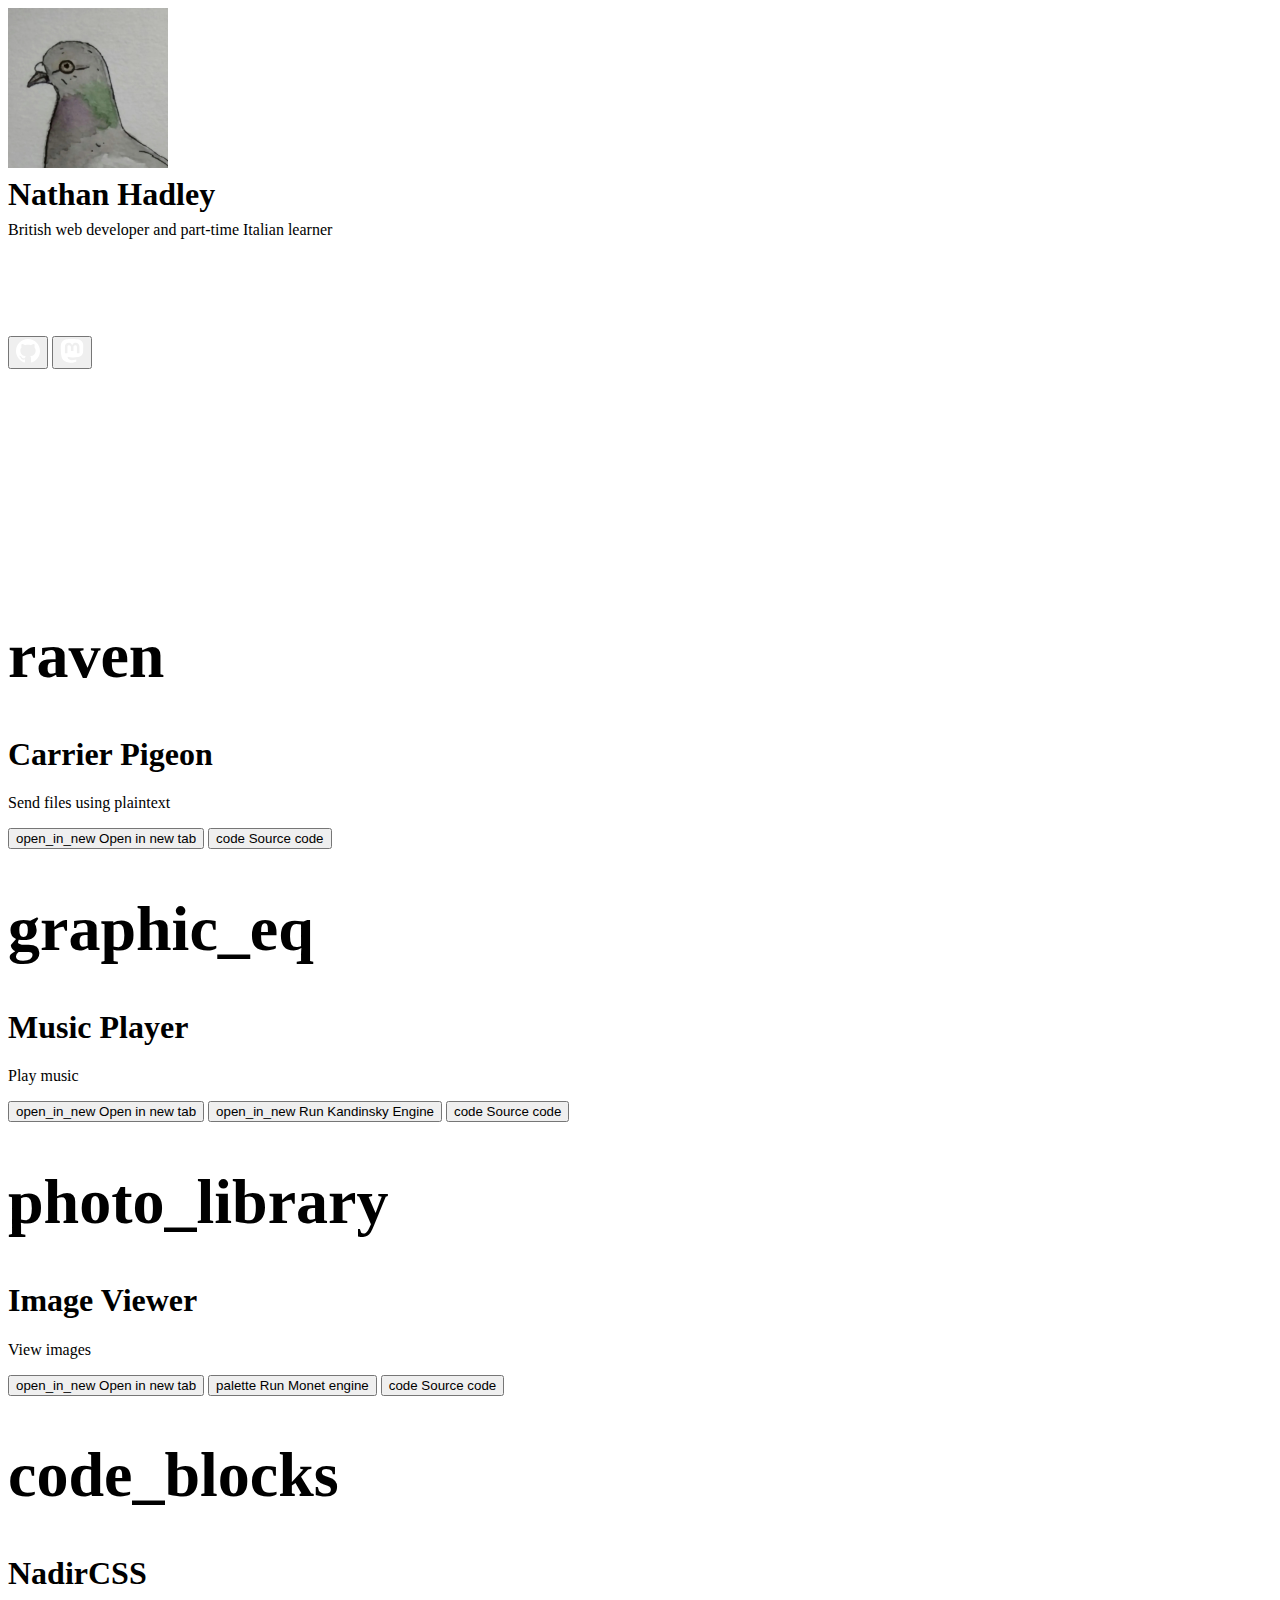
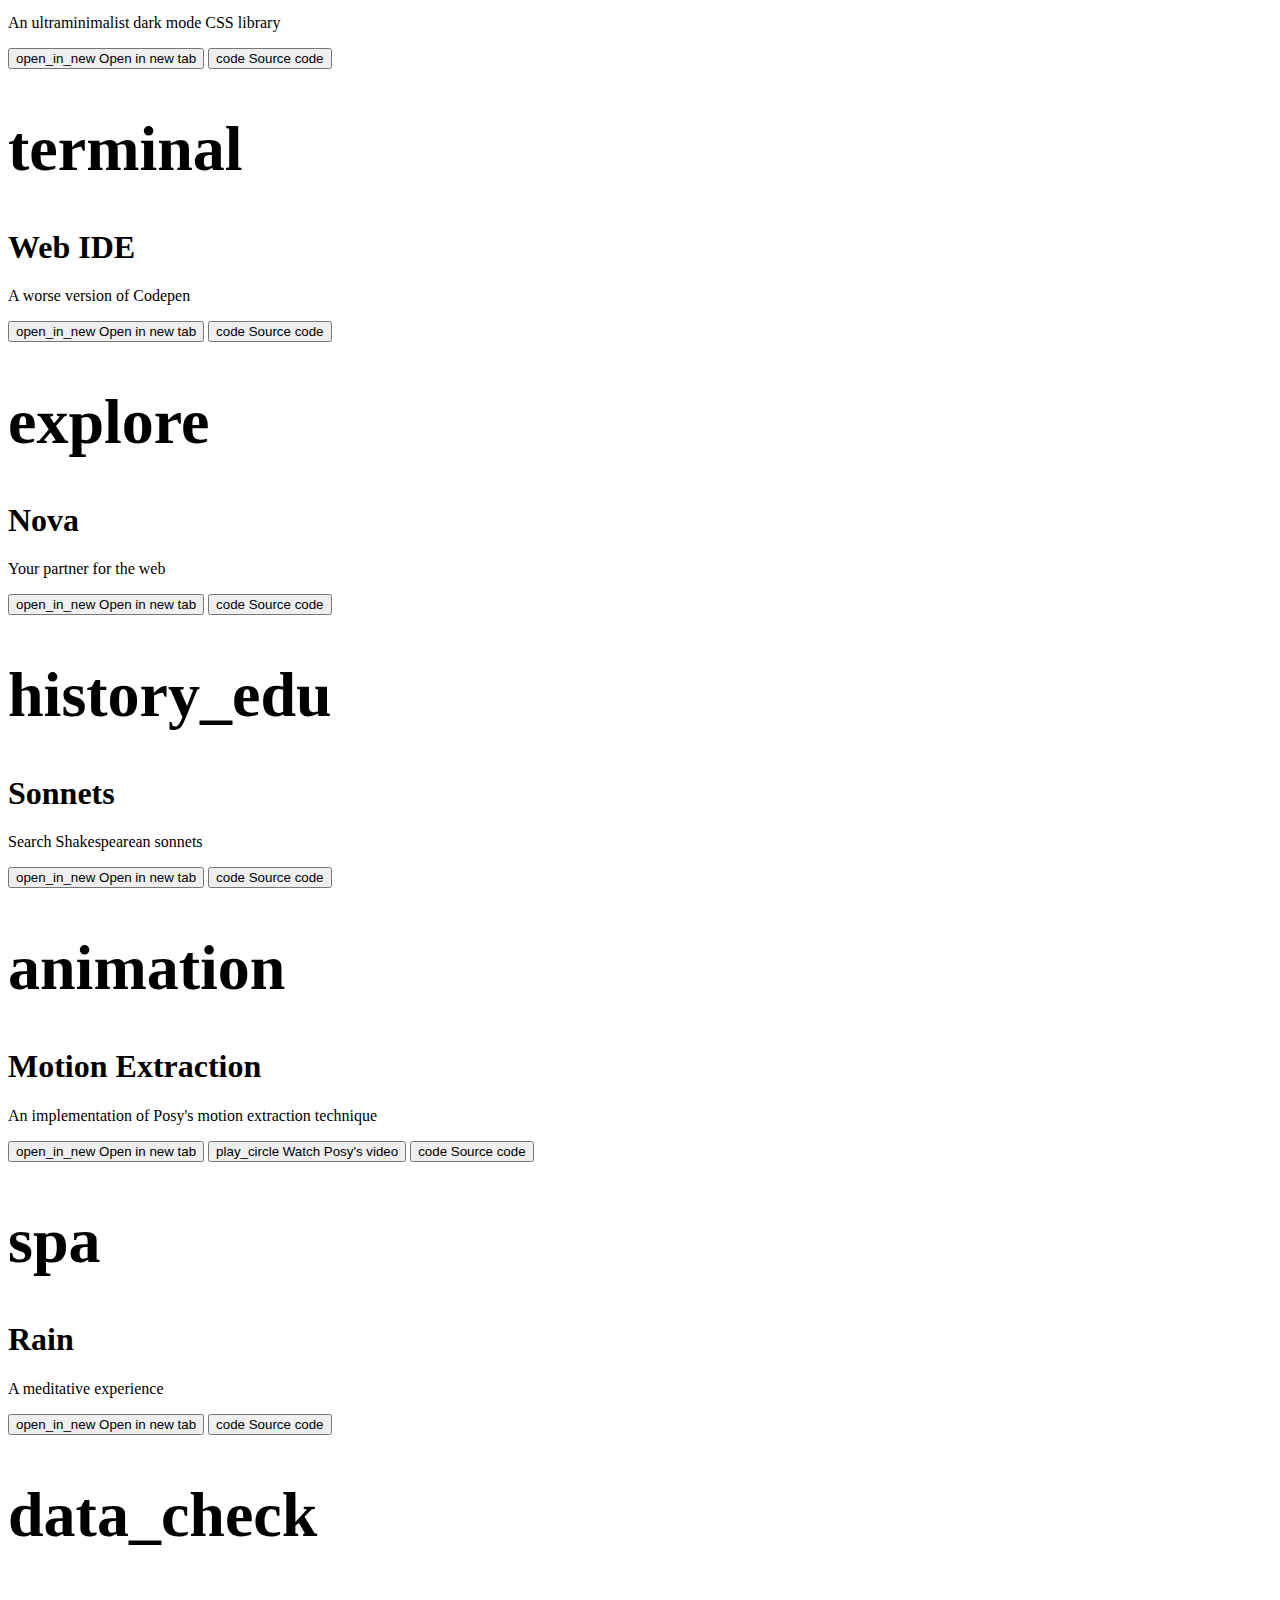
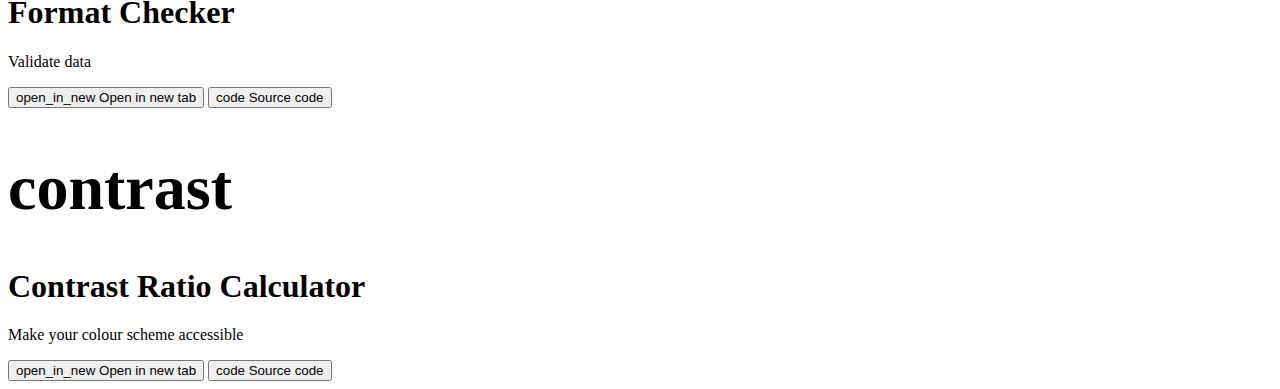
==== index.html @ 316dbf31 "Add Carrier Pigeon" ====
<!DOCTYPE html>
<html lang="en">
<head>
  <meta charset="UTF-8">
  <meta http-equiv="X-UA-Compatible" content="IE=edge">
  <meta name="viewport" content="width=device-width, initial-scale=1.0">
  <title>Nathan Hadley</title>

  <link rel="stylesheet" href="https://linfindel.github.io/nadircss/nadir.css">
</head>
<body class="text-center">
  <div id="about" class="row-flat">
    <div id="pfp" class="card-flat-right" style="background-image: url(pfp.jpg); background-size: cover; height: 10rem; width: 10rem;"></div>
    
    <div id="text" class="card-flat column" style="align-items: flex-start; gap: 0; height: 10rem;">
      <h1 style="margin-top: 0.5rem; margin-bottom: 0.5rem;">Nathan Hadley</h1>
      <p style="margin-top: 0.5rem; margin-bottom: 0.5rem;">British web developer and part-time Italian learner</p>
    </div>

    <div id="button-column" class="column-flat column" style="height: 240px;">
      <button id="gh-button" onclick="window.open('https://www.github.com/linfindel', '_blank')" class="card-flat-top-right-alt" style="flex: 1;">
        <svg fill="white" xmlns="http://www.w3.org/2000/svg" width="24" height="24" viewBox="0 0 24 24">
          <path d="M12 0c-6.626 0-12 5.373-12 12 0 5.302 3.438 9.8 8.207 11.387.599.111.793-.261.793-.577v-2.234c-3.338.726-4.033-1.416-4.033-1.416-.546-1.387-1.333-1.756-1.333-1.756-1.089-.745.083-.729.083-.729 1.205.084 1.839 1.237 1.839 1.237 1.07 1.834 2.807 1.304 3.492.997.107-.775.418-1.305.762-1.604-2.665-.305-5.467-1.334-5.467-5.931 0-1.311.469-2.381 1.236-3.221-.124-.303-.535-1.524.117-3.176 0 0 1.008-.322 3.301 1.23.957-.266 1.983-.399 3.003-.404 1.02.005 2.047.138 3.006.404 2.291-1.552 3.297-1.23 3.297-1.23.653 1.653.242 2.874.118 3.176.77.84 1.235 1.911 1.235 3.221 0 4.609-2.807 5.624-5.479 5.921.43.372.823 1.102.823 2.222v3.293c0 .319.192.694.801.576 4.765-1.589 8.199-6.086 8.199-11.386 0-6.627-5.373-12-12-12z"/>
        </svg>
      </button>

      <button onclick="window.open('https://mastodon.social/@nathanhadley', '_blank')" class="card-flat-bottom-right-alt" style="flex: 1;">
        <svg fill="white" xmlns="http://www.w3.org/2000/svg" width="24" height="24" viewBox="0 0 74 79">
          <path d="M73.7014 17.4323C72.5616 9.05152 65.1774 2.4469 56.424 1.1671C54.9472 0.950843 49.3518 0.163818 36.3901 0.163818H36.2933C23.3281 0.163818 20.5465 0.950843 19.0697 1.1671C10.56 2.41145 2.78877 8.34604 0.903306 16.826C-0.00357854 21.0022 -0.100361 25.6322 0.068112 29.8793C0.308275 35.9699 0.354874 42.0498 0.91406 48.1156C1.30064 52.1448 1.97502 56.1419 2.93215 60.0769C4.72441 67.3445 11.9795 73.3925 19.0876 75.86C26.6979 78.4332 34.8821 78.8603 42.724 77.0937C43.5866 76.8952 44.4398 76.6647 45.2833 76.4024C47.1867 75.8033 49.4199 75.1332 51.0616 73.9562C51.0841 73.9397 51.1026 73.9184 51.1156 73.8938C51.1286 73.8693 51.1359 73.8421 51.1368 73.8144V67.9366C51.1364 67.9107 51.1302 67.8852 51.1186 67.862C51.1069 67.8388 51.0902 67.8184 51.0695 67.8025C51.0489 67.7865 51.0249 67.7753 50.9994 67.7696C50.9738 67.764 50.9473 67.7641 50.9218 67.7699C45.8976 68.9569 40.7491 69.5519 35.5836 69.5425C26.694 69.5425 24.3031 65.3699 23.6184 63.6327C23.0681 62.1314 22.7186 60.5654 22.5789 58.9744C22.5775 58.9477 22.5825 58.921 22.5934 58.8965C22.6043 58.8721 22.621 58.8505 22.6419 58.8336C22.6629 58.8167 22.6876 58.8049 22.714 58.7992C22.7404 58.7934 22.7678 58.794 22.794 58.8007C27.7345 59.9796 32.799 60.5746 37.8813 60.5733C39.1036 60.5733 40.3223 60.5733 41.5447 60.5414C46.6562 60.3996 52.0437 60.1408 57.0728 59.1694C57.1983 59.1446 57.3237 59.1233 57.4313 59.0914C65.3638 57.5847 72.9128 52.8555 73.6799 40.8799C73.7086 40.4084 73.7803 35.9415 73.7803 35.4523C73.7839 33.7896 74.3216 23.6576 73.7014 17.4323ZM61.4925 47.3144H53.1514V27.107C53.1514 22.8528 51.3591 20.6832 47.7136 20.6832C43.7061 20.6832 41.6988 23.2499 41.6988 28.3194V39.3803H33.4078V28.3194C33.4078 23.2499 31.3969 20.6832 27.3894 20.6832C23.7654 20.6832 21.9552 22.8528 21.9516 27.107V47.3144H13.6176V26.4937C13.6176 22.2395 14.7157 18.8598 16.9118 16.3545C19.1772 13.8552 22.1488 12.5719 25.8373 12.5719C30.1064 12.5719 33.3325 14.1955 35.4832 17.4394L37.5587 20.8853L39.6377 17.4394C41.7884 14.1955 45.0145 12.5719 49.2765 12.5719C52.9614 12.5719 55.9329 13.8552 58.2055 16.3545C60.4017 18.8574 61.4997 22.2371 61.4997 26.4937L61.4925 47.3144Z" fill="inherit"/>
        </svg>          
      </button>
    </div>
  </div>

  <div class="card column">
    <h1 translate="no" style="font-size: 4rem;" class="material-symbols-rounded">raven</h1>

    <div>
      <h1>Carrier Pigeon</h1>
      <p>Send files using plaintext</p>
    </div>

    <div class="row">
      <button onclick="window.open('https://linfindel.github.io/carrier-pigeon', '_blank')">
        <span translate="no" class="material-symbols-rounded">open_in_new</span>
        Open in new tab
      </button>

      <button onclick="window.open('https://www.github.com/linfindel/carrier-pigeon', '_blank')">
        <span translate="no" class="material-symbols-rounded">code</span>
        Source code
      </button>
    </div>
  </div>

  <div class="card column">
    <h1 translate="no" style="font-size: 4rem;" class="material-symbols-rounded">graphic_eq</h1>

    <div>
      <h1>Music Player</h1>
      <p>Play music</p>
    </div>

    <div class="row">
      <button onclick="window.open('https://linfindel.github.io/music', '_blank')">
        <span translate="no" class="material-symbols-rounded">open_in_new</span>
        Open in new tab
      </button>

      <button onclick="window.open('https://linfindel.github.io/kandinsky', '_blank')">
        <span translate="no" class="material-symbols-rounded">open_in_new</span>
        Run Kandinsky Engine
      </button>

      <button onclick="window.open('https://www.github.com/linfindel/music', '_blank')">
        <span translate="no" class="material-symbols-rounded">code</span>
        Source code
      </button>
    </div>
  </div>

  <div class="card column">
    <h1 translate="no" style="font-size: 4rem;" class="material-symbols-rounded">photo_library</h1>

    <div>
      <h1>Image Viewer</h1>
      <p>View images</p>
    </div>

    <div class="row">
      <button onclick="window.open('https://linfindel.github.io/images', '_blank')">
        <span translate="no" class="material-symbols-rounded">open_in_new</span>
        Open in new tab
      </button>
        
      <button onclick="window.open('https://linfindel.github.io/monet', '_blank')">
        <span translate="no" class="material-symbols-rounded">palette</span>
        Run Monet engine
      </button>

      <button onclick="window.open('https://www.github.com/linfindel/images', '_blank')">
        <span translate="no" class="material-symbols-rounded">code</span>
        Source code
      </button>
    </div>
  </div>

  <div class="card column">
    <h1 translate="no" style="font-size: 4rem;" class="material-symbols-rounded">code_blocks</h1>

    <div>
      <h1>NadirCSS</h1>
      <p>An ultraminimalist dark mode CSS library</p>
    </div>

    <div class="row">
      <button onclick="window.open('https://linfindel.github.io/nadircss', '_blank')">
        <span translate="no" class="material-symbols-rounded">open_in_new</span>
        Open in new tab
      </button>

      <button onclick="window.open('https://www.github.com/linfindel/nadircss', '_blank')">
        <span translate="no" class="material-symbols-rounded">code</span>
        Source code
      </button>
    </div>
  </div>

  <div class="card column">
    <h1 translate="no" style="font-size: 4rem;" class="material-symbols-rounded">terminal</h1>

    <div>
      <h1>Web IDE</h1>
      <p>A worse version of Codepen</p>
    </div>

    <div class="row">
      <button onclick="window.open('https://linfindel.github.io/web-ide', '_blank')">
        <span translate="no" class="material-symbols-rounded">open_in_new</span>
        Open in new tab
      </button>

      <button onclick="window.open('https://www.github.com/linfindel/web-ide', '_blank')">
        <span translate="no" class="material-symbols-rounded">code</span>
        Source code
      </button>
    </div>
  </div>

  <div class="card column">
    <h1 translate="no" style="font-size: 4rem;" class="material-symbols-rounded">explore</h1>

    <div>
      <h1>Nova</h1>
      <p>Your partner for the web</p>
    </div>

    <div class="row">
      <button onclick="window.open('https://linfindel.github.io/nova', '_blank')">
        <span translate="no" class="material-symbols-rounded">open_in_new</span>
        Open in new tab
      </button>

      <button onclick="window.open('https://www.github.com/linfindel/nova', '_blank')">
        <span translate="no" class="material-symbols-rounded">code</span>
        Source code
      </button>
    </div>
  </div>

  <div class="card column">
    <h1 translate="no" style="font-size: 4rem;" class="material-symbols-rounded">history_edu</h1>

    <h1>Sonnets</h1>

    <p>Search Shakespearean sonnets</p>

    <div class="row">
      <button onclick="window.open('https://linfindel.github.io/sonnets', '_blank')">
        <span translate="no" class="material-symbols-rounded">open_in_new</span>
        Open in new tab
      </button>

      <button onclick="window.open('https://www.github.com/linfindel/sonnets', '_blank')">
        <span translate="no" class="material-symbols-rounded">code</span>
        Source code
      </button>
    </div>
  </div>

  <div class="card column">
    <h1 translate="no" style="font-size: 4rem;" class="material-symbols-rounded">animation</h1>

    <div>
      <h1>Motion Extraction</h1>
      <p>An implementation of Posy's motion extraction technique</p>
    </div>

    <div class="row">
      <button onclick="window.open('https://linfindel.github.io/motion-extraction', '_blank')">
        <span translate="no" class="material-symbols-rounded">open_in_new</span>
        Open in new tab
      </button>

      <button onclick="window.open('https://youtu.be/NSS6yAMZF78?si=Lb50NOs6ra3nozW6', '_blank')">
        <span translate="no" class="material-symbols-rounded">play_circle</span>
        Watch Posy's video
      </button>

      <button onclick="window.open('https://www.github.com/linfindel/motion-extraction', '_blank')">
        <span translate="no" class="material-symbols-rounded">code</span>
        Source code
      </button>
    </div>
  </div>

  <div class="card column">
    <h1 translate="no" style="font-size: 4rem;" class="material-symbols-rounded">spa</h1>

    <h1>Rain</h1>

    <p>A meditative experience</p>

    <div class="row">
      <button onclick="window.open('https://linfindel.github.io/rain', '_blank')">
        <span translate="no" class="material-symbols-rounded">open_in_new</span>
        Open in new tab
      </button>

      <button onclick="window.open('https://www.github.com/linfindel/rain', '_blank')">
        <span translate="no" class="material-symbols-rounded">code</span>
        Source code
      </button>
    </div>
  </div>

  <div class="card column">
    <h1 translate="no" style="font-size: 4rem;" class="material-symbols-rounded">data_check</h1>

    <h1>Format Checker</h1>

    <p>Validate data</p>

    <div class="row">
      <button onclick="window.open('https://linfindel.github.io/format-checker', '_blank')">
        <span translate="no" class="material-symbols-rounded">open_in_new</span>
        Open in new tab
      </button>

      <button onclick="window.open('https://www.github.com/linfindel/format-checker', '_blank')">
        <span translate="no" class="material-symbols-rounded">code</span>
        Source code
      </button>
    </div>
  </div>

  <div class="card column">
      <h1 translate="no" style="font-size: 4rem;" class="material-symbols-rounded">contrast</h1>

      <div>
        <h1>Contrast Ratio Calculator</h1>
        <p>Make your colour scheme accessible</p>
      </div>

      <div class="row">
        <button onclick="window.open('https://linfindel.github.io/contrast-calculator', '_blank')">
          <span translate="no" class="material-symbols-rounded">open_in_new</span>
          Open in new tab
        </button>

        <button onclick="window.open('https://www.github.com/linfindel/contrast-calculator', '_blank')">
          <span translate="no" class="material-symbols-rounded">code</span>
          Source code
        </button>
      </div>
    </div>

    <script src="mobile.js"></script>
</body>
</html>
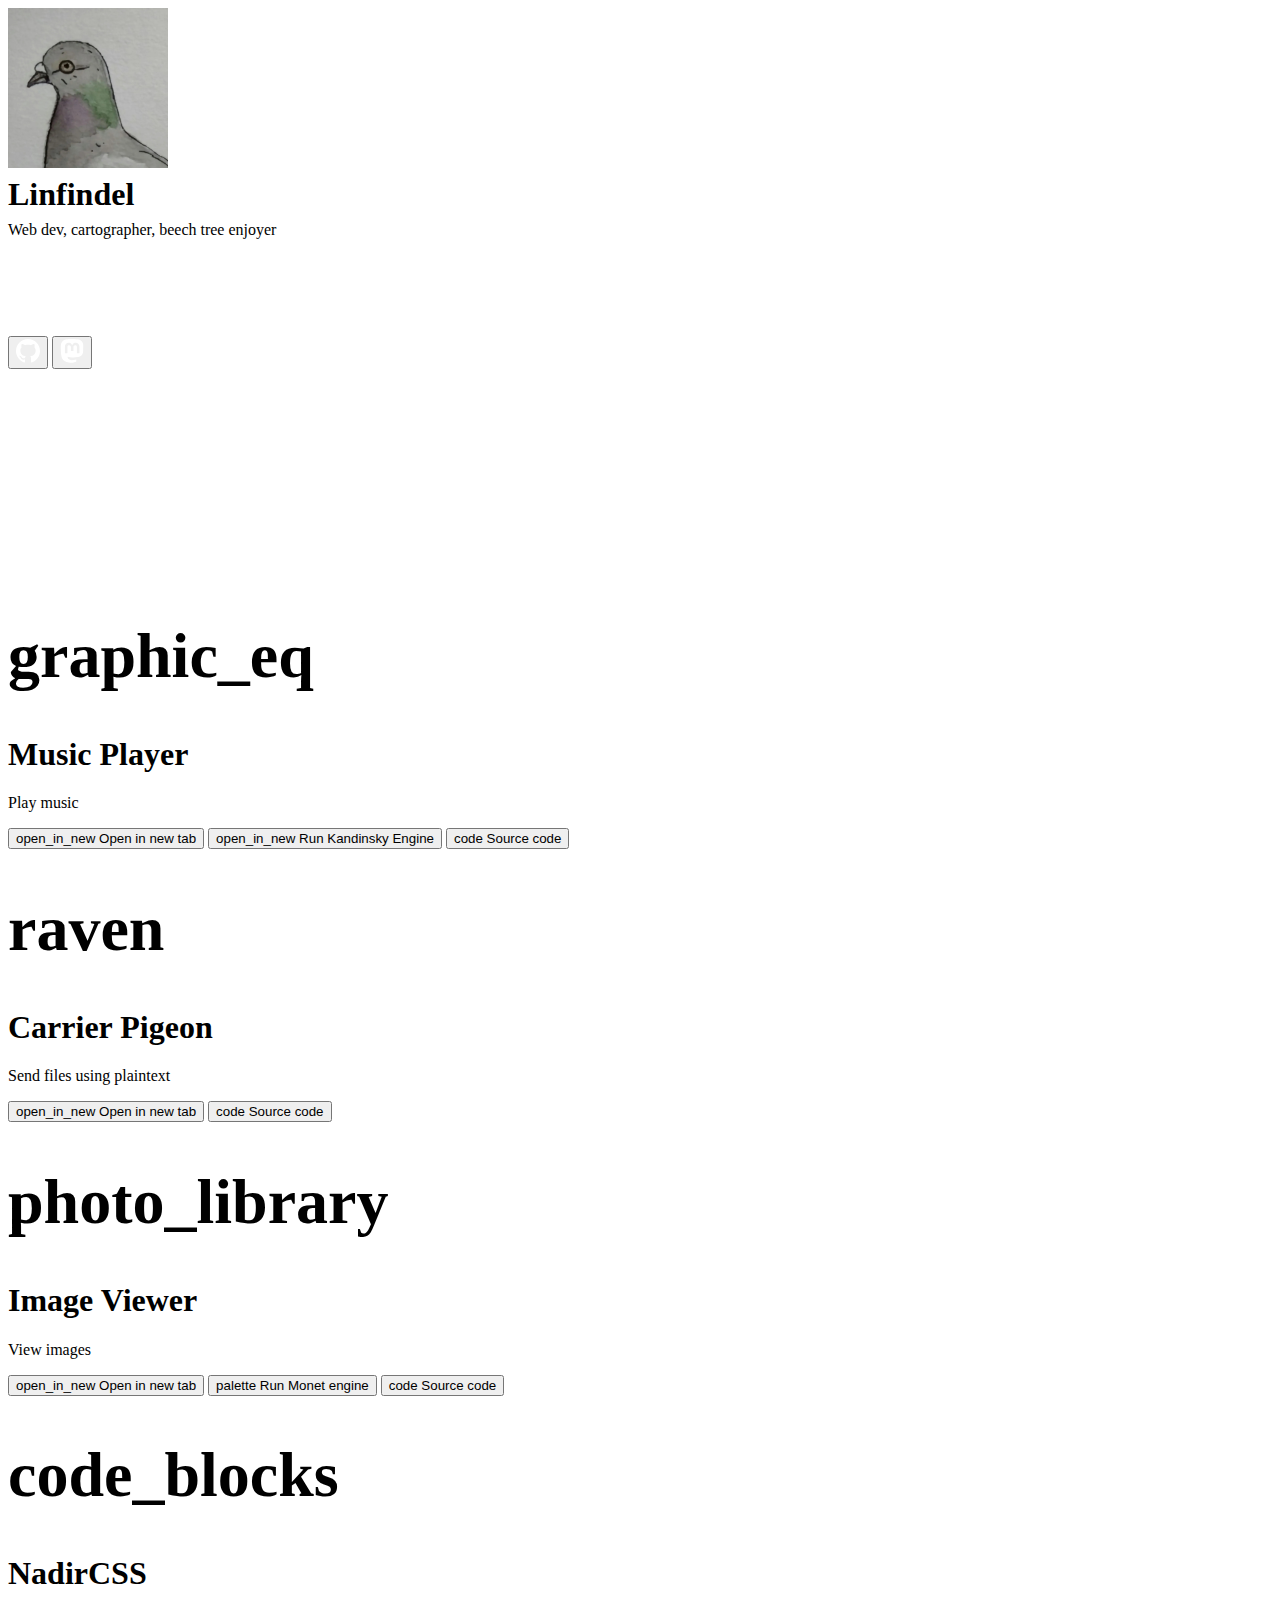
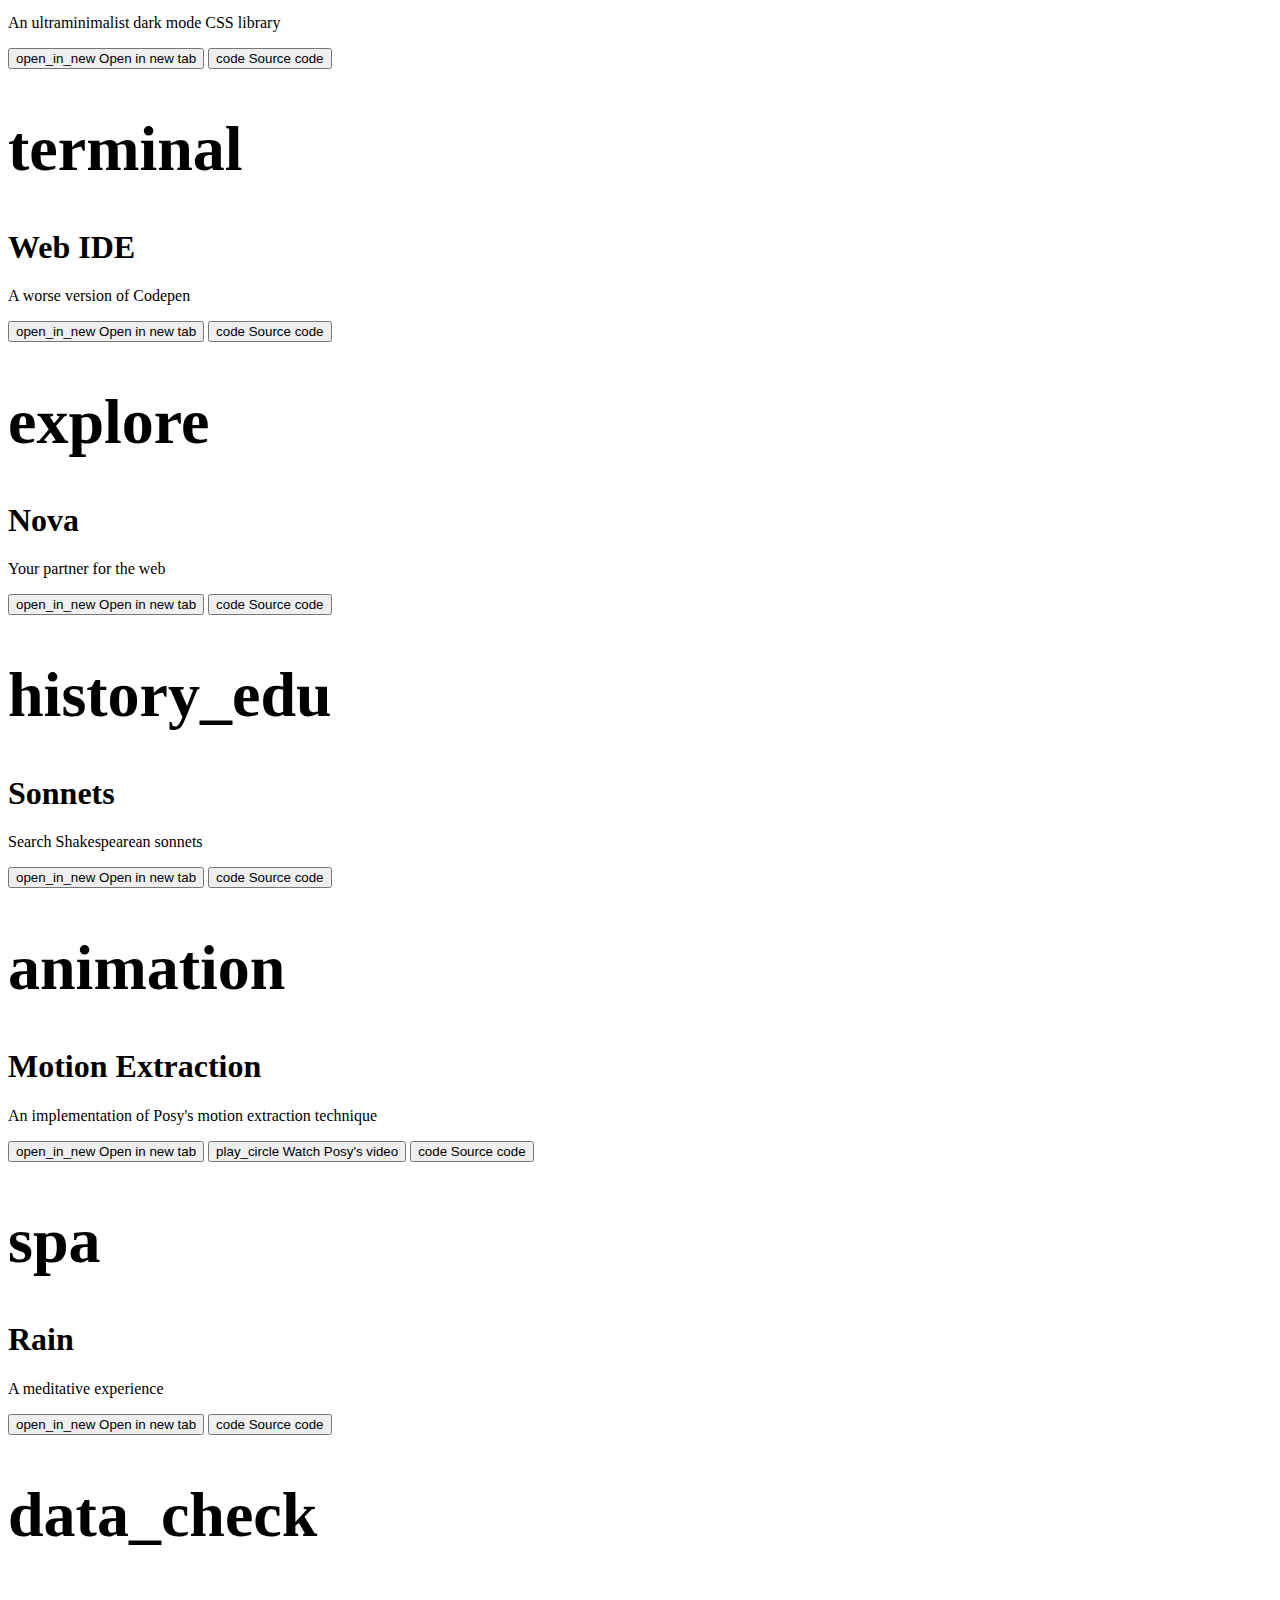
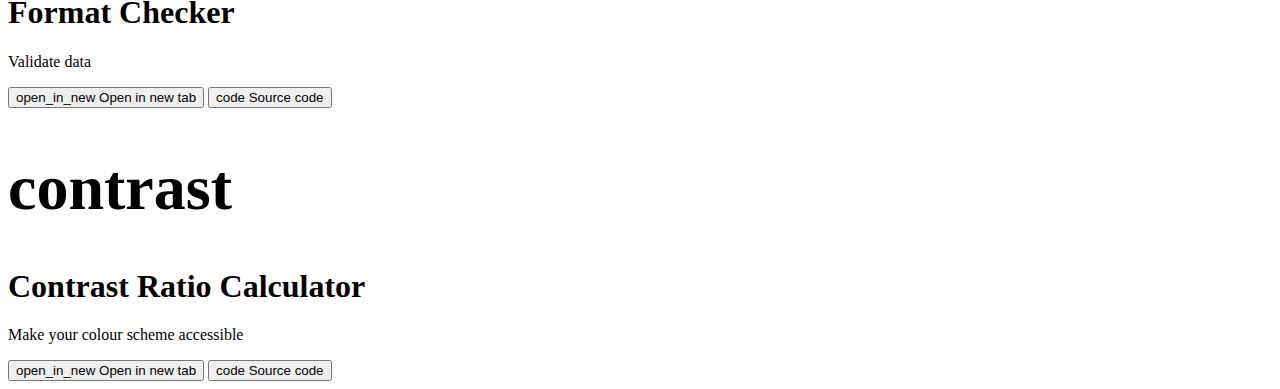
==== commit f3bbd0ed: "Update index.html" ====
--- a/index.html
+++ b/index.html
@@ -4,7 +4,7 @@
   <meta charset="UTF-8">
   <meta http-equiv="X-UA-Compatible" content="IE=edge">
   <meta name="viewport" content="width=device-width, initial-scale=1.0">
-  <title>Nathan Hadley</title>
+  <title>Linfindel</title>
 
   <link rel="stylesheet" href="https://linfindel.github.io/nadircss/nadir.css">
 </head>
@@ -13,8 +13,8 @@
     <div id="pfp" class="card-flat-right" style="background-image: url(pfp.jpg); background-size: cover; height: 10rem; width: 10rem;"></div>
     
     <div id="text" class="card-flat column" style="align-items: flex-start; gap: 0; height: 10rem;">
-      <h1 style="margin-top: 0.5rem; margin-bottom: 0.5rem;">Nathan Hadley</h1>
-      <p style="margin-top: 0.5rem; margin-bottom: 0.5rem;">British web developer and part-time Italian learner</p>
+      <h1 style="margin-top: 0.5rem; margin-bottom: 0.5rem;">Linfindel</h1>
+      <p style="margin-top: 0.5rem; margin-bottom: 0.5rem;">Web dev, cartographer, beech tree enjoyer</p>
     </div>
 
     <div id="button-column" class="column-flat column" style="height: 240px;">
@@ -33,6 +33,32 @@
   </div>
 
   <div class="card column">
+    <h1 translate="no" style="font-size: 4rem;" class="material-symbols-rounded">graphic_eq</h1>
+
+    <div>
+      <h1>Music Player</h1>
+      <p>Play music</p>
+    </div>
+
+    <div class="row">
+      <button onclick="window.open('https://linfindel.github.io/music', '_blank')">
+        <span translate="no" class="material-symbols-rounded">open_in_new</span>
+        Open in new tab
+      </button>
+
+      <button onclick="window.open('https://linfindel.github.io/kandinsky', '_blank')">
+        <span translate="no" class="material-symbols-rounded">open_in_new</span>
+        Run Kandinsky Engine
+      </button>
+
+      <button onclick="window.open('https://www.github.com/linfindel/music', '_blank')">
+        <span translate="no" class="material-symbols-rounded">code</span>
+        Source code
+      </button>
+    </div>
+  </div>
+
+  <div class="card column">
     <h1 translate="no" style="font-size: 4rem;" class="material-symbols-rounded">raven</h1>
 
     <div>
@@ -47,32 +73,6 @@
       </button>
 
       <button onclick="window.open('https://www.github.com/linfindel/carrier-pigeon', '_blank')">
-        <span translate="no" class="material-symbols-rounded">code</span>
-        Source code
-      </button>
-    </div>
-  </div>
-
-  <div class="card column">
-    <h1 translate="no" style="font-size: 4rem;" class="material-symbols-rounded">graphic_eq</h1>
-
-    <div>
-      <h1>Music Player</h1>
-      <p>Play music</p>
-    </div>
-
-    <div class="row">
-      <button onclick="window.open('https://linfindel.github.io/music', '_blank')">
-        <span translate="no" class="material-symbols-rounded">open_in_new</span>
-        Open in new tab
-      </button>
-
-      <button onclick="window.open('https://linfindel.github.io/kandinsky', '_blank')">
-        <span translate="no" class="material-symbols-rounded">open_in_new</span>
-        Run Kandinsky Engine
-      </button>
-
-      <button onclick="window.open('https://www.github.com/linfindel/music', '_blank')">
         <span translate="no" class="material-symbols-rounded">code</span>
         Source code
       </button>
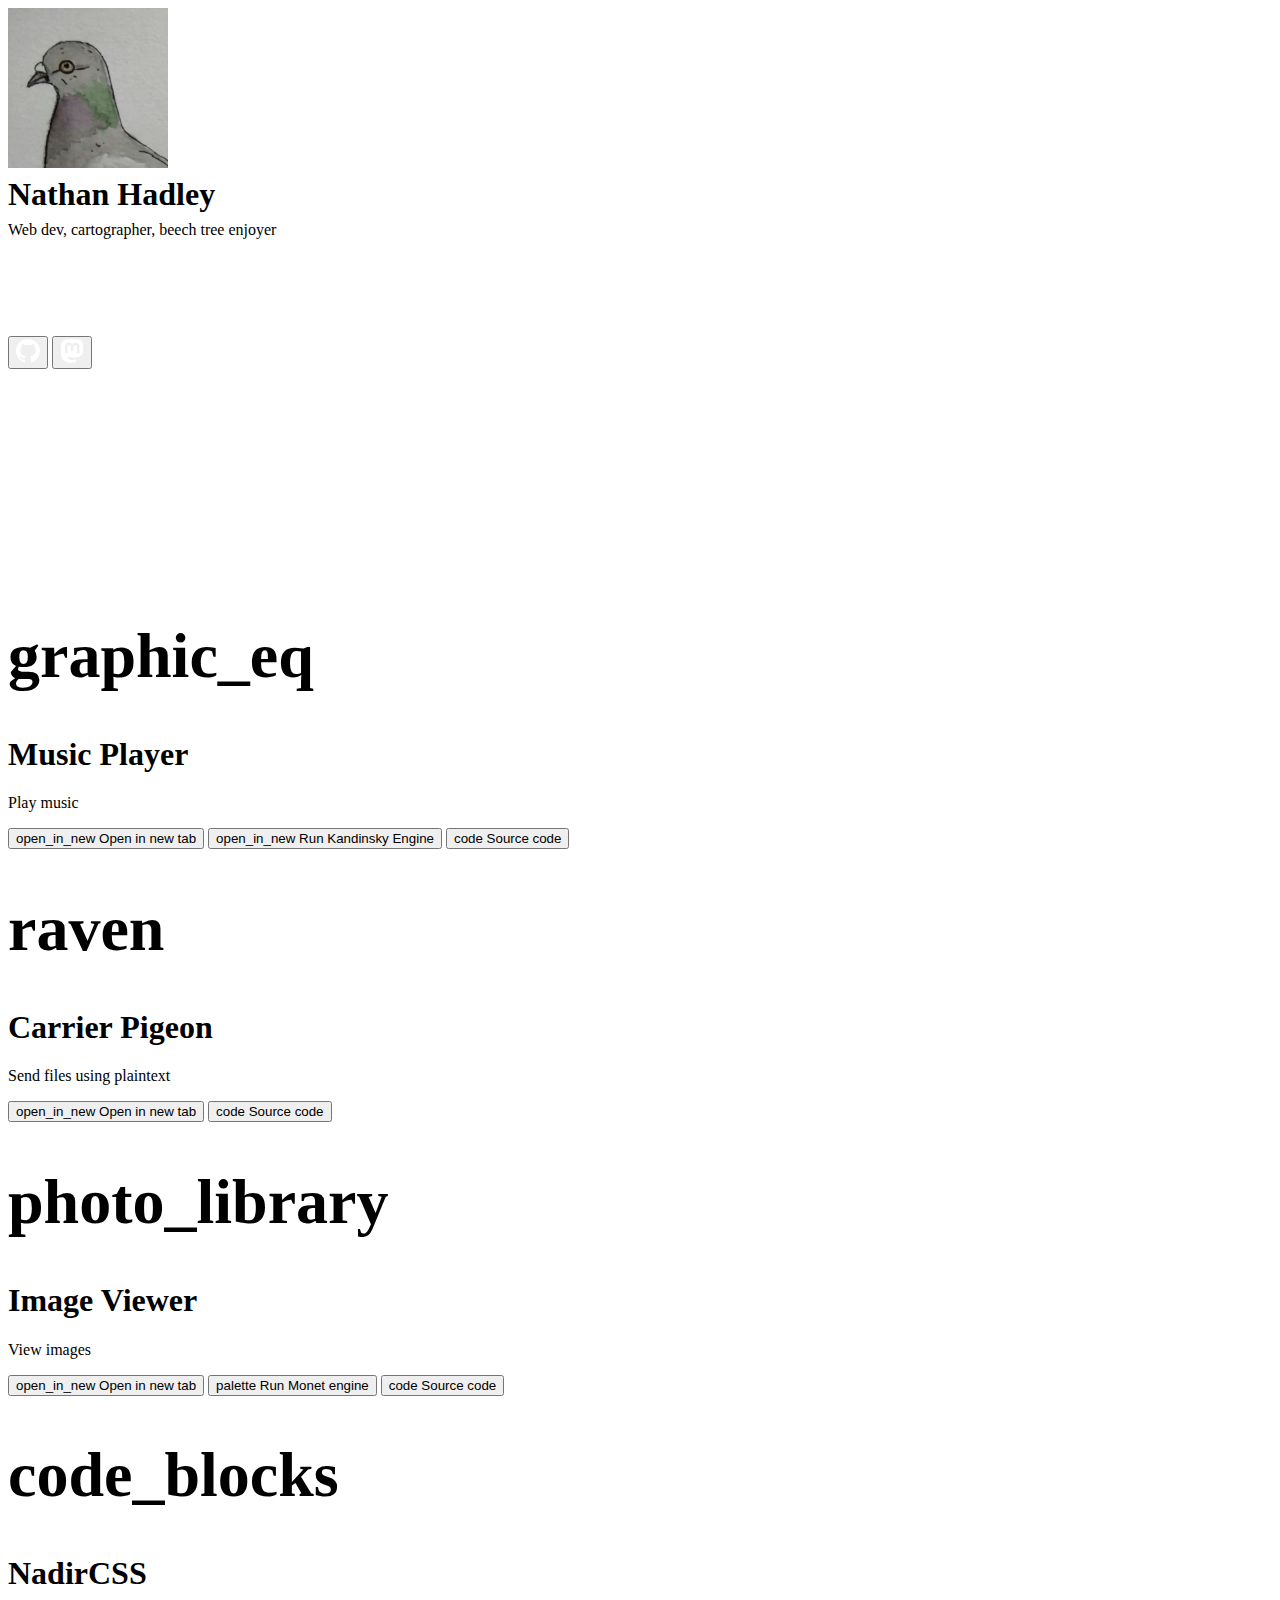
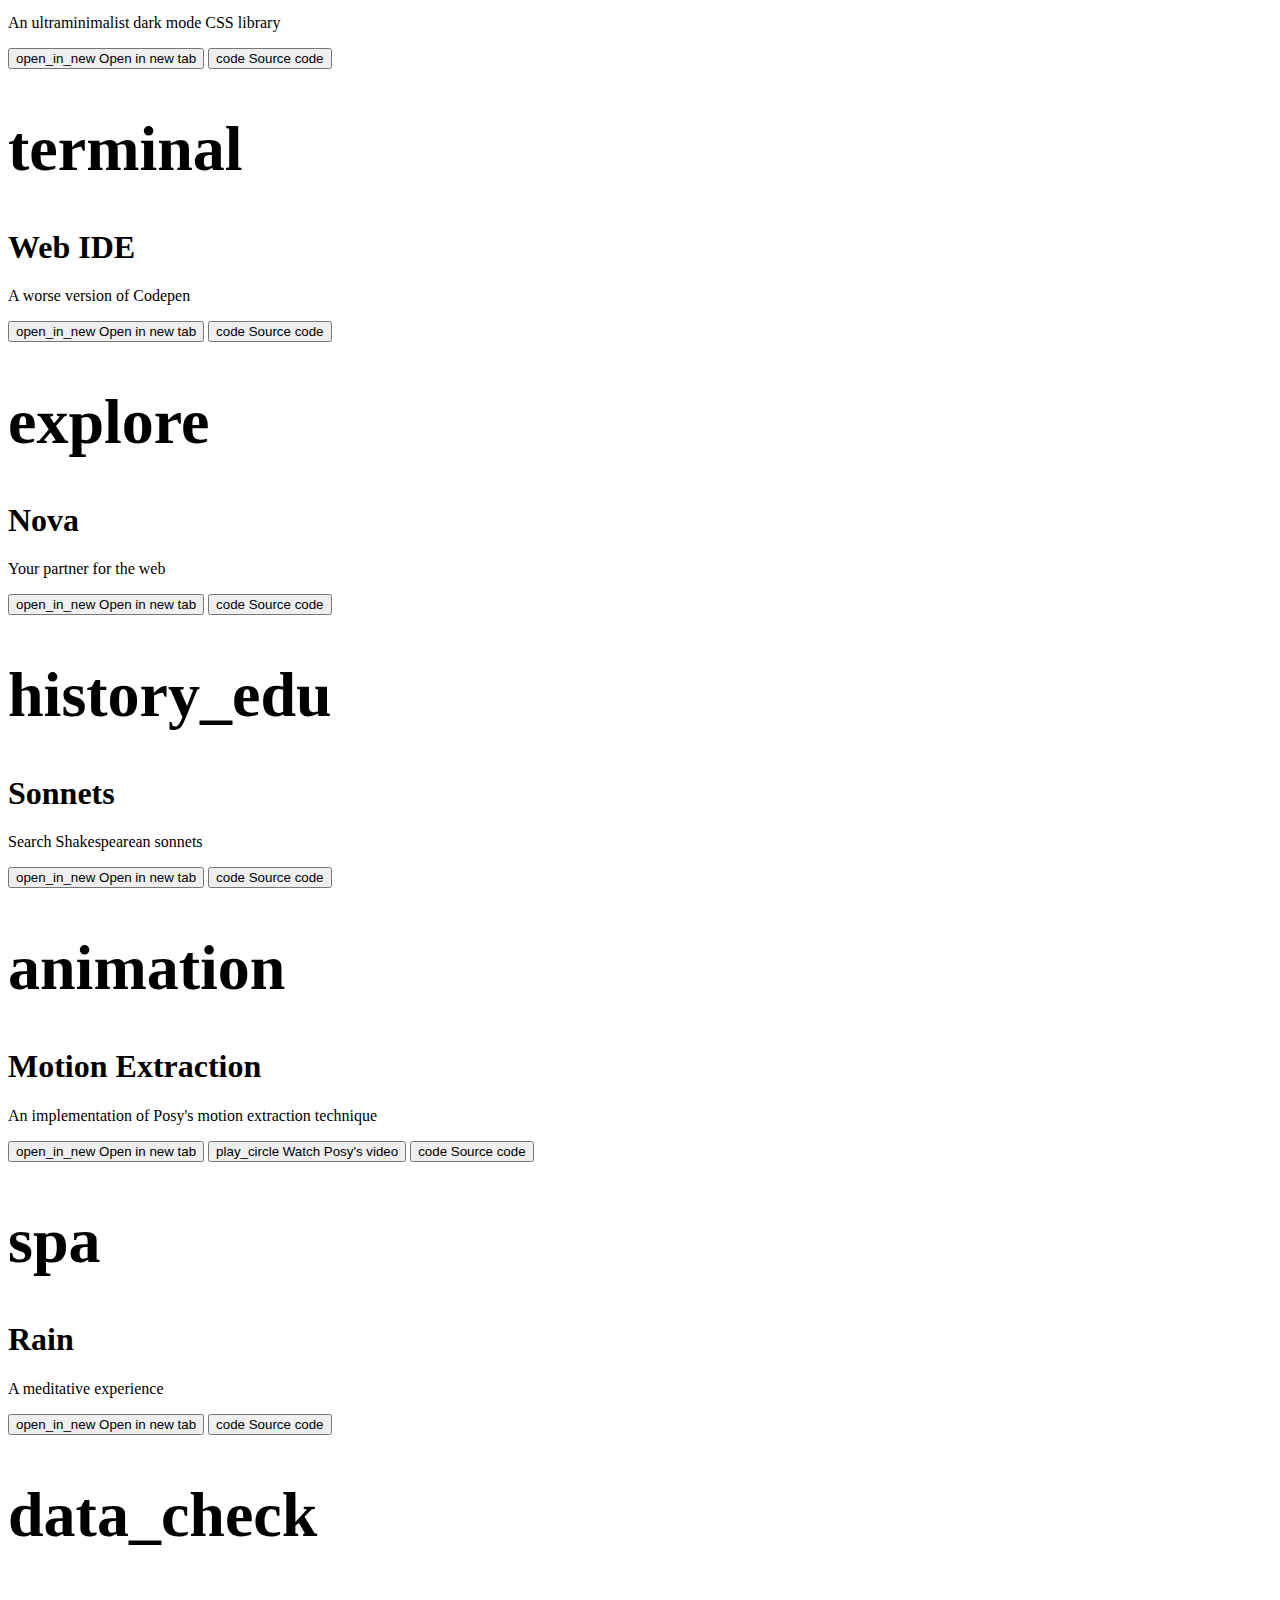
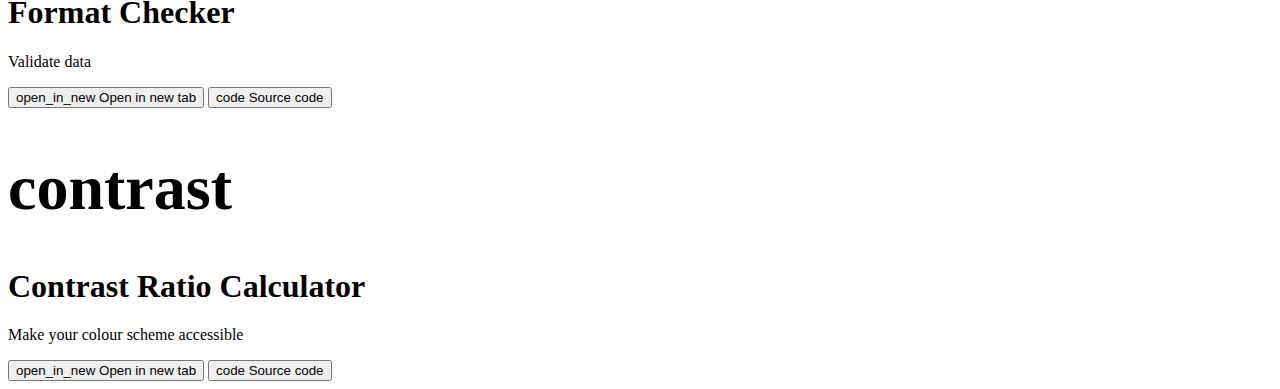
==== commit 022af6a2: "Update index.html" ====
--- a/index.html
+++ b/index.html
@@ -4,7 +4,7 @@
   <meta charset="UTF-8">
   <meta http-equiv="X-UA-Compatible" content="IE=edge">
   <meta name="viewport" content="width=device-width, initial-scale=1.0">
-  <title>Linfindel</title>
+  <title>Nathan Hadley</title>
 
   <link rel="stylesheet" href="https://linfindel.github.io/nadircss/nadir.css">
 </head>
@@ -13,7 +13,7 @@
     <div id="pfp" class="card-flat-right" style="background-image: url(pfp.jpg); background-size: cover; height: 10rem; width: 10rem;"></div>
     
     <div id="text" class="card-flat column" style="align-items: flex-start; gap: 0; height: 10rem;">
-      <h1 style="margin-top: 0.5rem; margin-bottom: 0.5rem;">Linfindel</h1>
+      <h1 style="margin-top: 0.5rem; margin-bottom: 0.5rem;">Nathan Hadley</h1>
       <p style="margin-top: 0.5rem; margin-bottom: 0.5rem;">Web dev, cartographer, beech tree enjoyer</p>
     </div>
 
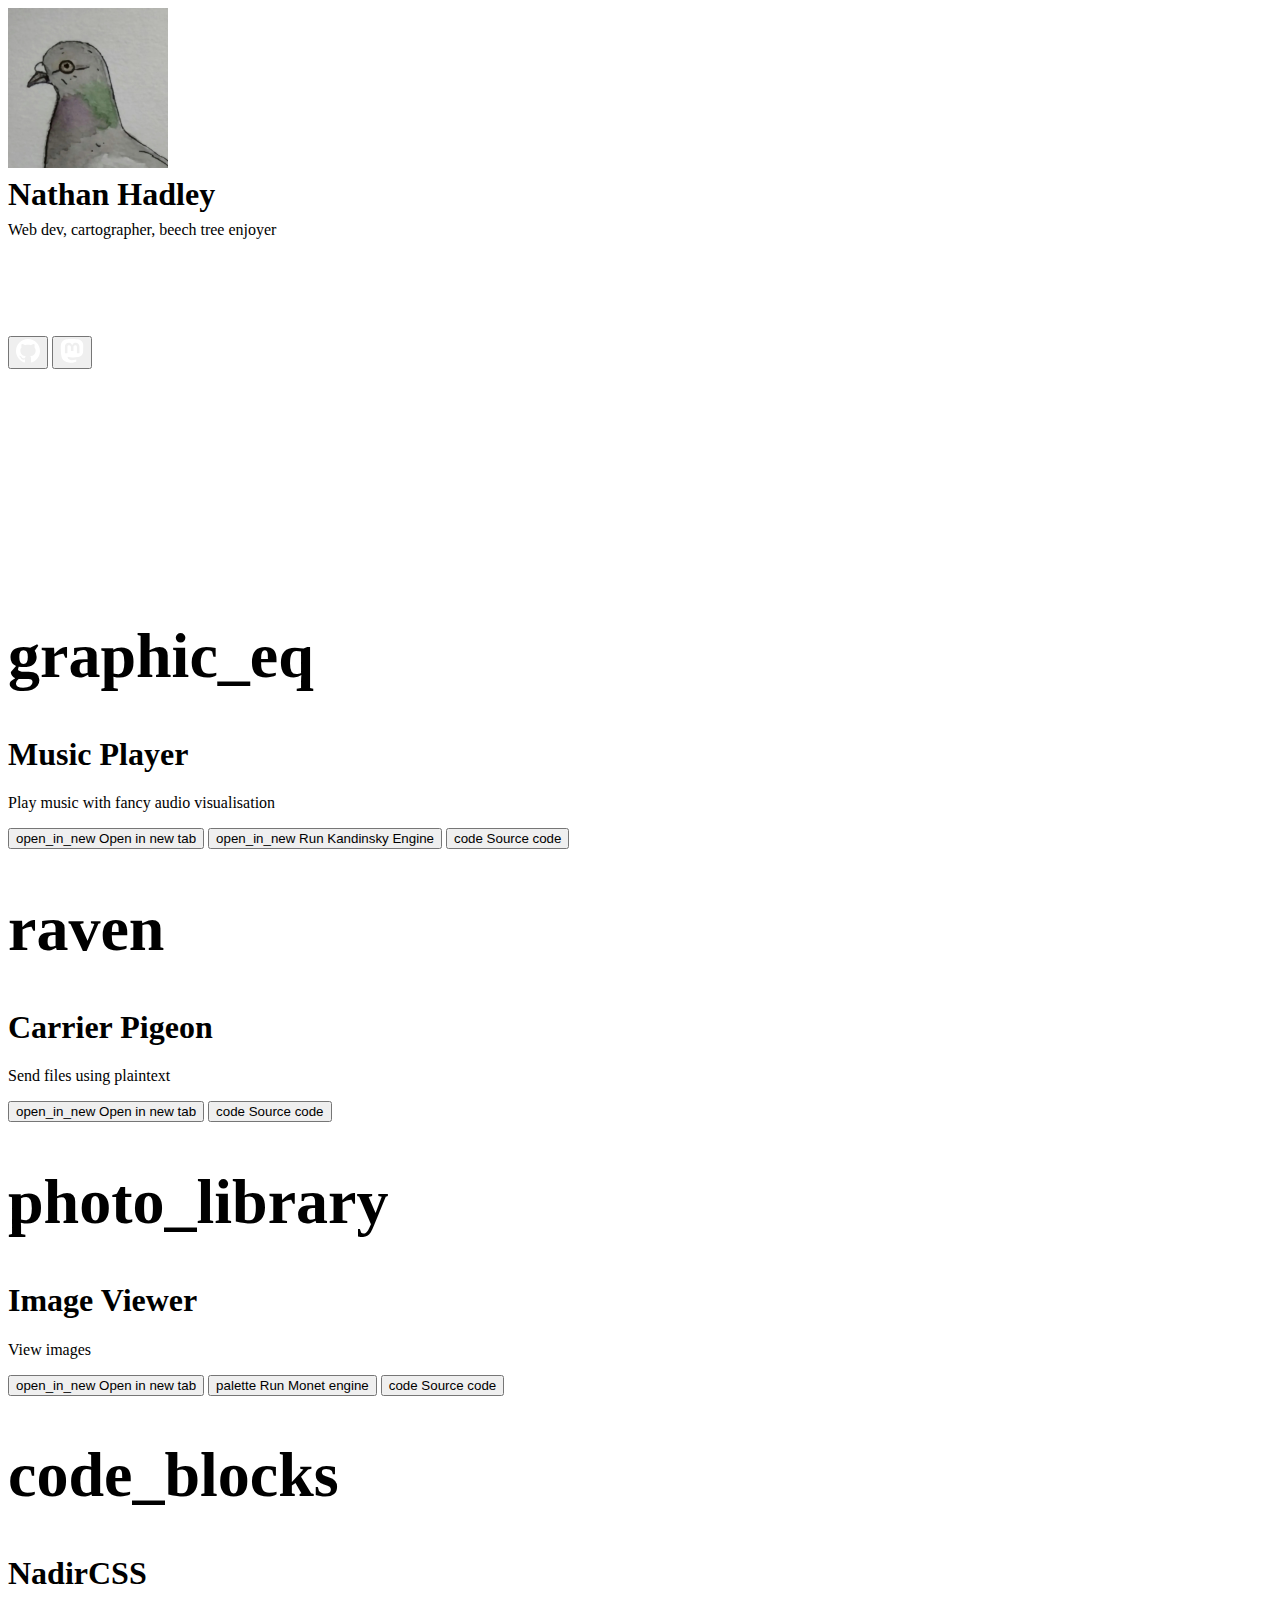
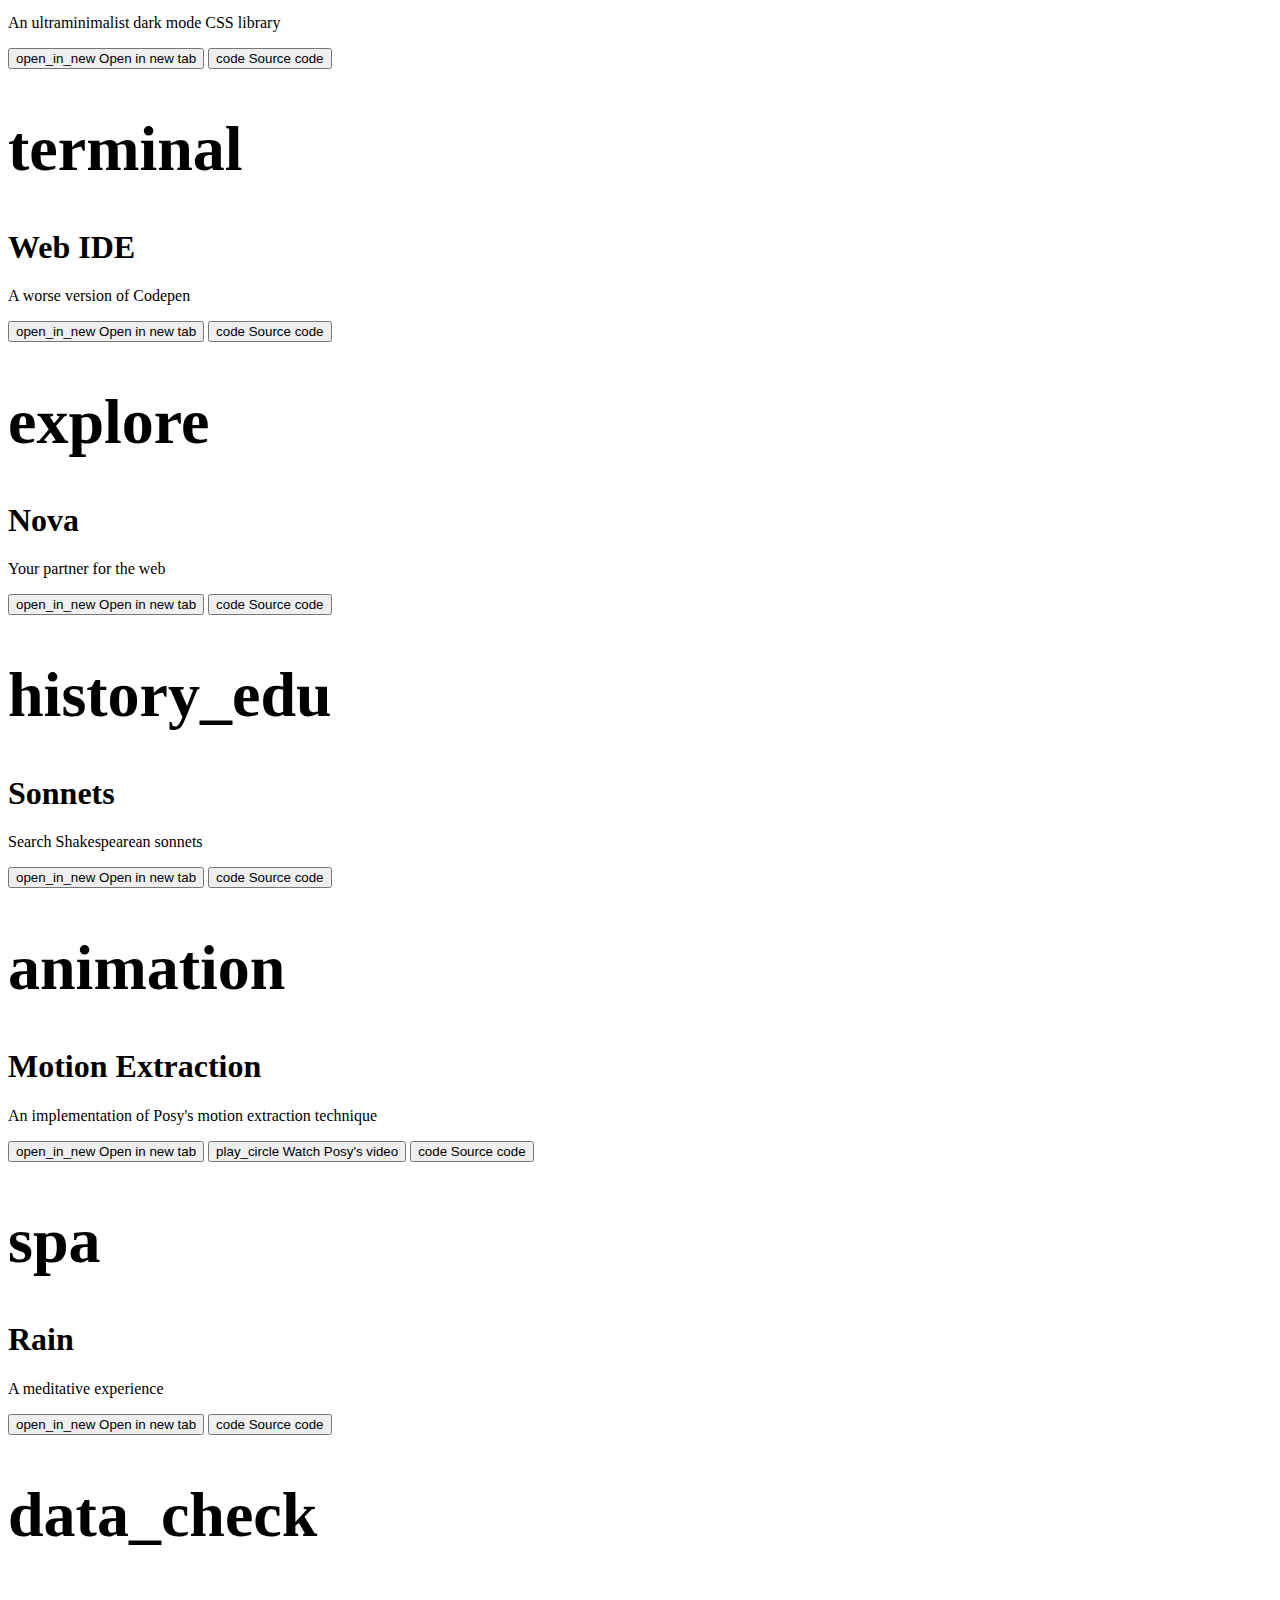
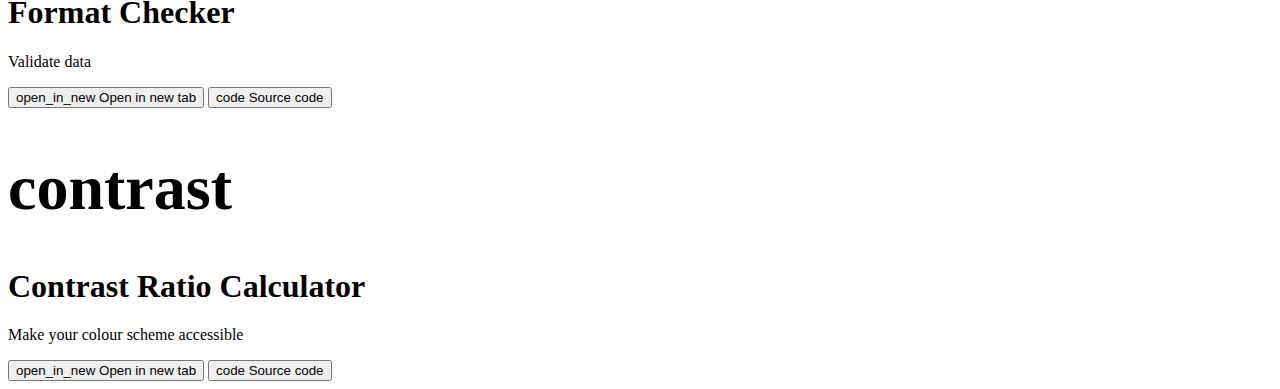
==== commit 840ab69e: "Update Music Player description" ====
--- a/index.html
+++ b/index.html
@@ -37,7 +37,7 @@
 
     <div>
       <h1>Music Player</h1>
-      <p>Play music</p>
+      <p>Play music with fancy audio visualisation</p>
     </div>
 
     <div class="row">
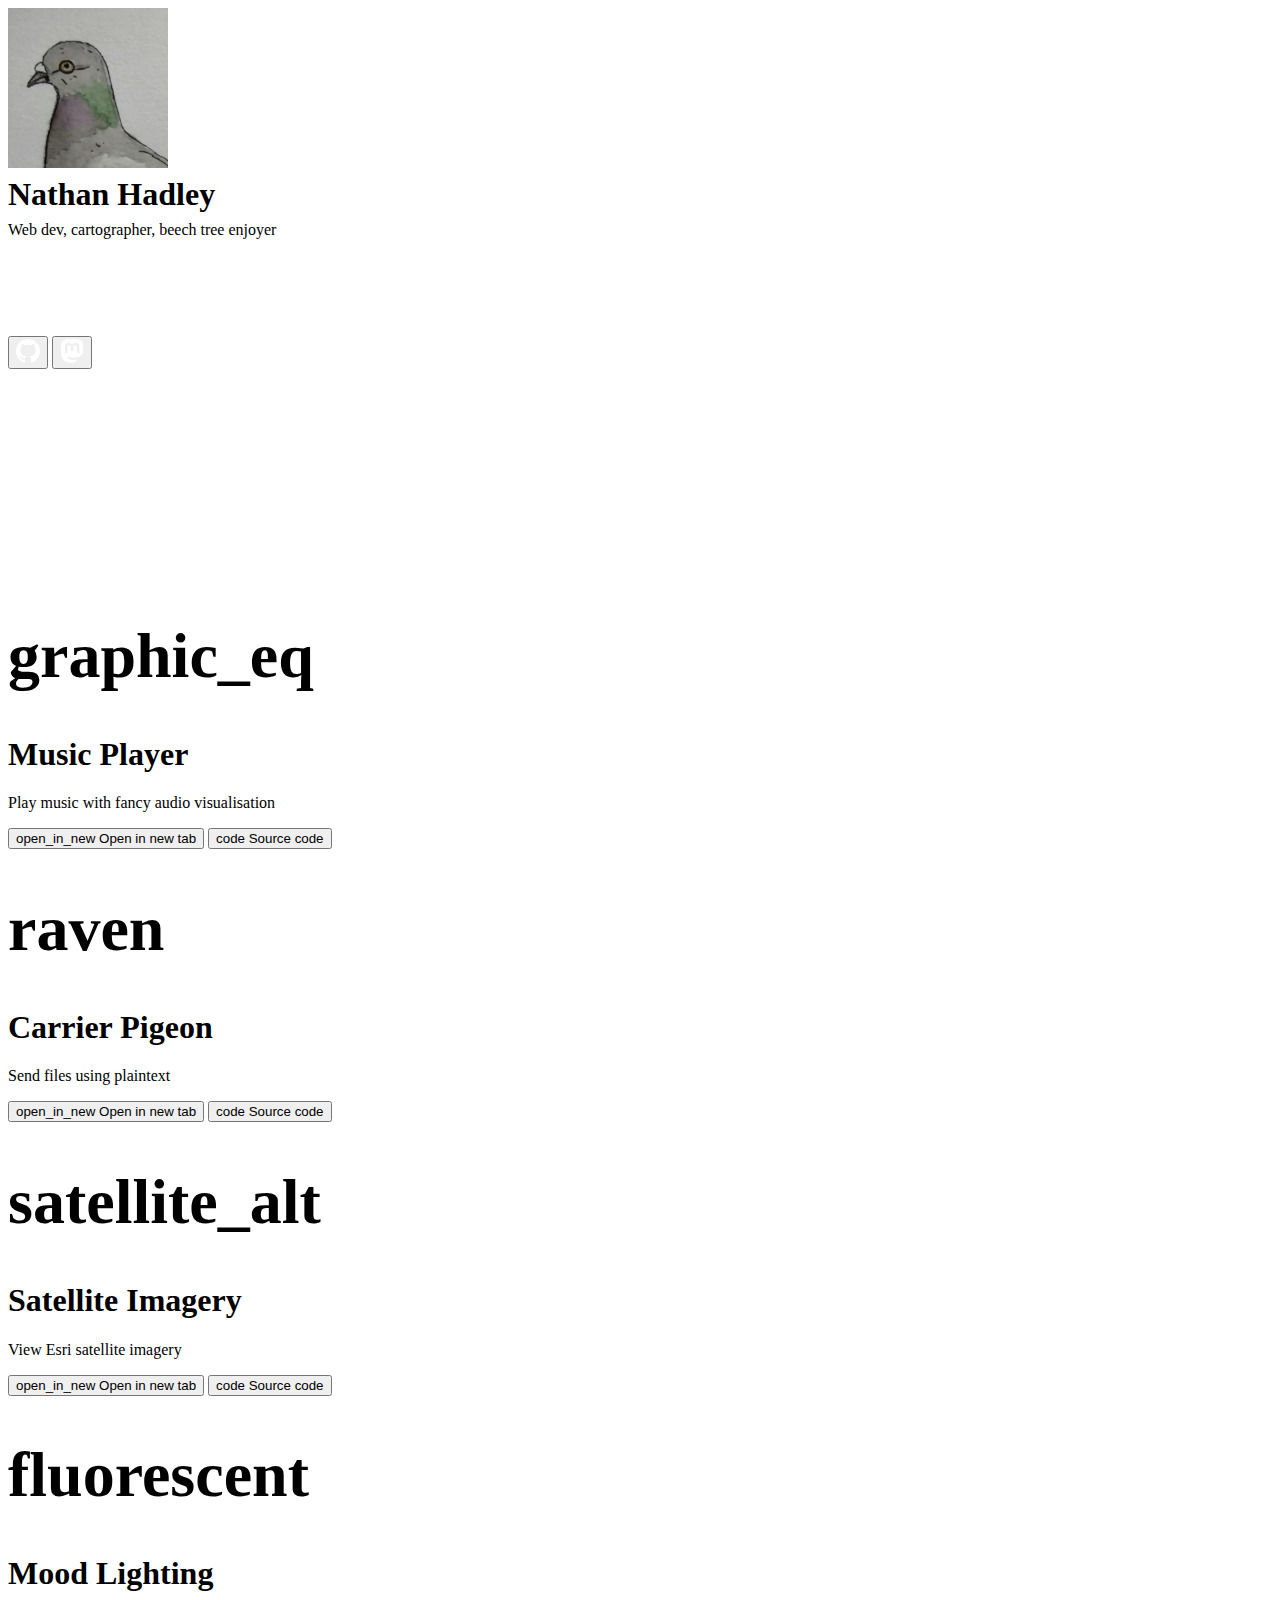
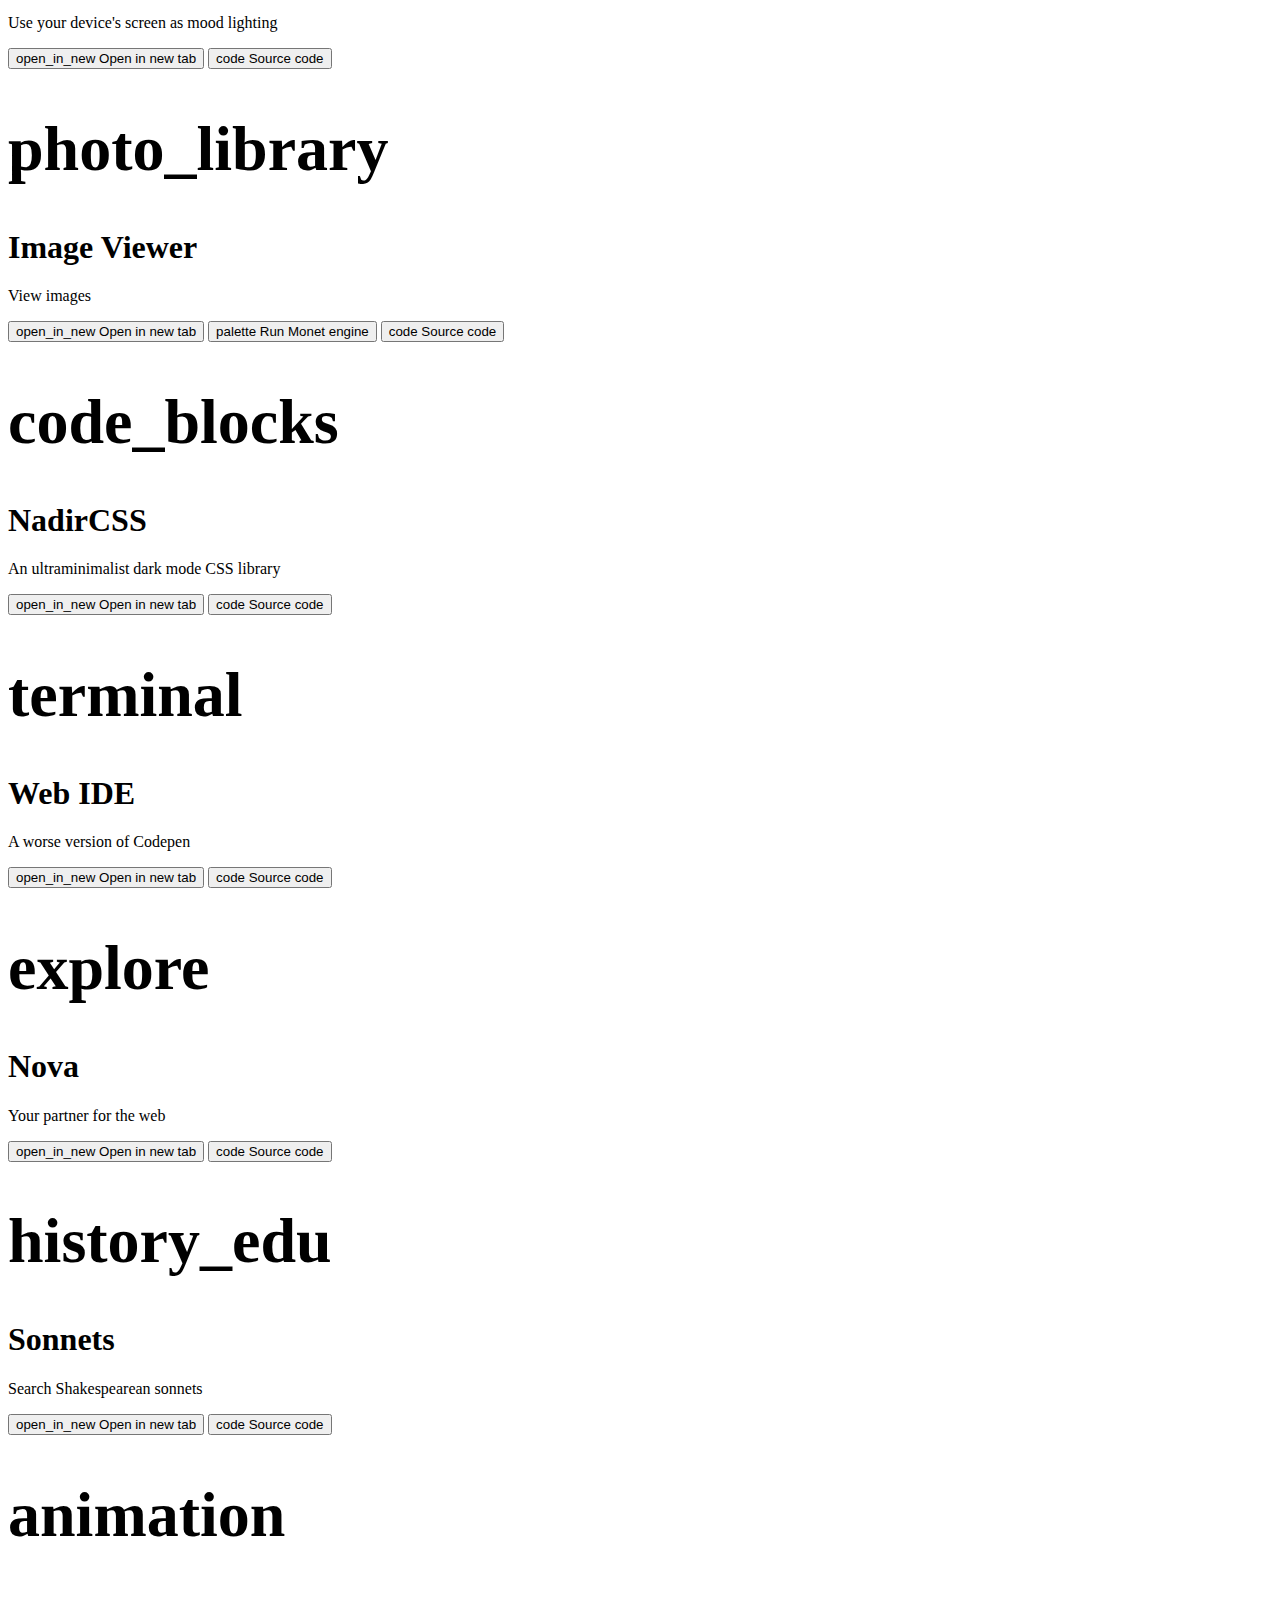
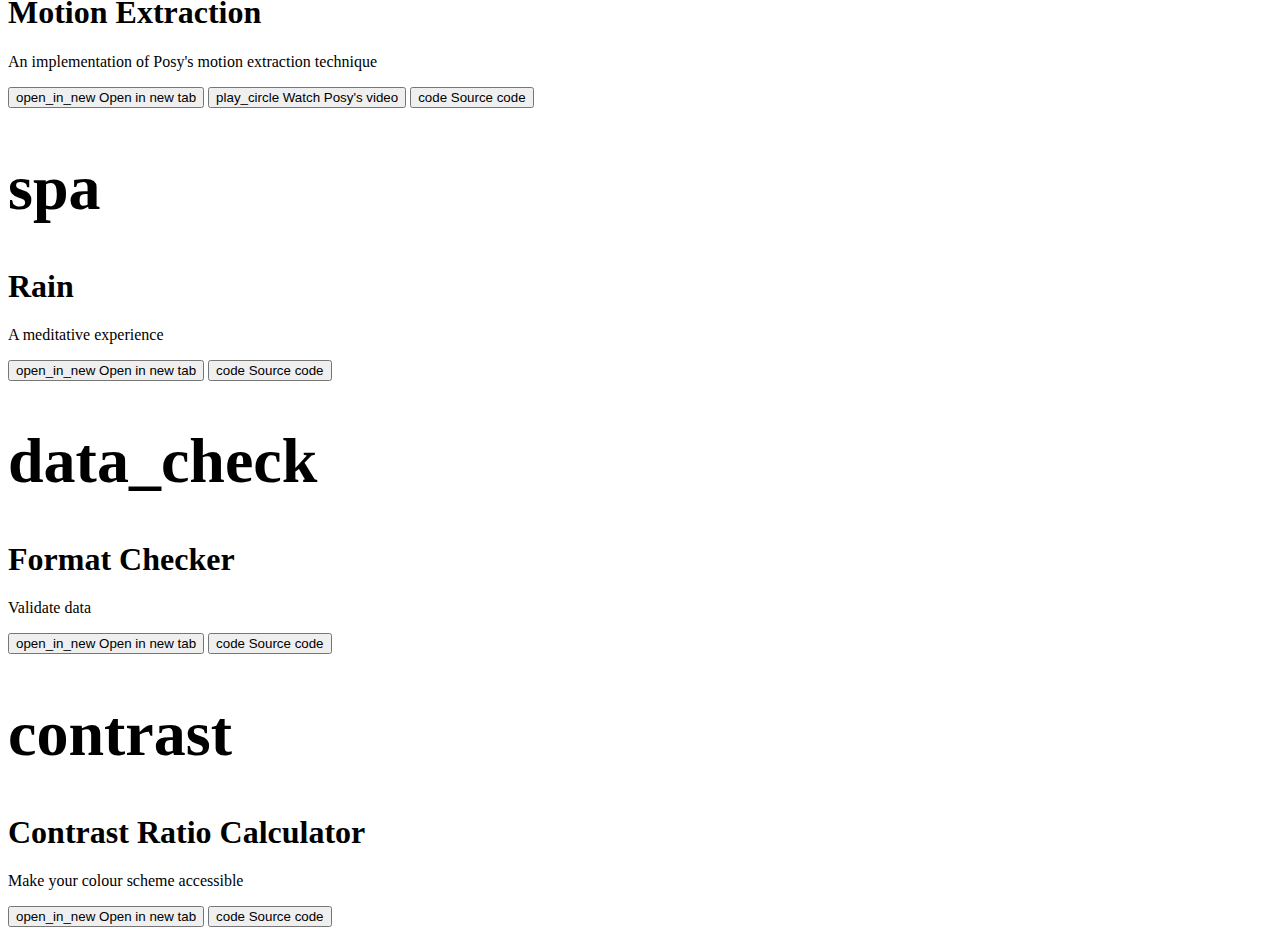
==== commit 4a49f119: "Add more projects" ====
--- a/index.html
+++ b/index.html
@@ -7,6 +7,7 @@
   <title>Nathan Hadley</title>
 
   <link rel="stylesheet" href="https://linfindel.github.io/nadircss/nadir.css">
+  <link rel="me" href="https://tech.lgbt/@pigeon_">
 </head>
 <body class="text-center">
   <div id="about" class="row-flat">
@@ -24,7 +25,7 @@
         </svg>
       </button>
 
-      <button onclick="window.open('https://mastodon.social/@nathanhadley', '_blank')" class="card-flat-bottom-right-alt" style="flex: 1;">
+      <button onclick="window.open('https://tech.lgbt/@pigeon_', '_blank')" class="card-flat-bottom-right-alt" style="flex: 1;">
         <svg fill="white" xmlns="http://www.w3.org/2000/svg" width="24" height="24" viewBox="0 0 74 79">
           <path d="M73.7014 17.4323C72.5616 9.05152 65.1774 2.4469 56.424 1.1671C54.9472 0.950843 49.3518 0.163818 36.3901 0.163818H36.2933C23.3281 0.163818 20.5465 0.950843 19.0697 1.1671C10.56 2.41145 2.78877 8.34604 0.903306 16.826C-0.00357854 21.0022 -0.100361 25.6322 0.068112 29.8793C0.308275 35.9699 0.354874 42.0498 0.91406 48.1156C1.30064 52.1448 1.97502 56.1419 2.93215 60.0769C4.72441 67.3445 11.9795 73.3925 19.0876 75.86C26.6979 78.4332 34.8821 78.8603 42.724 77.0937C43.5866 76.8952 44.4398 76.6647 45.2833 76.4024C47.1867 75.8033 49.4199 75.1332 51.0616 73.9562C51.0841 73.9397 51.1026 73.9184 51.1156 73.8938C51.1286 73.8693 51.1359 73.8421 51.1368 73.8144V67.9366C51.1364 67.9107 51.1302 67.8852 51.1186 67.862C51.1069 67.8388 51.0902 67.8184 51.0695 67.8025C51.0489 67.7865 51.0249 67.7753 50.9994 67.7696C50.9738 67.764 50.9473 67.7641 50.9218 67.7699C45.8976 68.9569 40.7491 69.5519 35.5836 69.5425C26.694 69.5425 24.3031 65.3699 23.6184 63.6327C23.0681 62.1314 22.7186 60.5654 22.5789 58.9744C22.5775 58.9477 22.5825 58.921 22.5934 58.8965C22.6043 58.8721 22.621 58.8505 22.6419 58.8336C22.6629 58.8167 22.6876 58.8049 22.714 58.7992C22.7404 58.7934 22.7678 58.794 22.794 58.8007C27.7345 59.9796 32.799 60.5746 37.8813 60.5733C39.1036 60.5733 40.3223 60.5733 41.5447 60.5414C46.6562 60.3996 52.0437 60.1408 57.0728 59.1694C57.1983 59.1446 57.3237 59.1233 57.4313 59.0914C65.3638 57.5847 72.9128 52.8555 73.6799 40.8799C73.7086 40.4084 73.7803 35.9415 73.7803 35.4523C73.7839 33.7896 74.3216 23.6576 73.7014 17.4323ZM61.4925 47.3144H53.1514V27.107C53.1514 22.8528 51.3591 20.6832 47.7136 20.6832C43.7061 20.6832 41.6988 23.2499 41.6988 28.3194V39.3803H33.4078V28.3194C33.4078 23.2499 31.3969 20.6832 27.3894 20.6832C23.7654 20.6832 21.9552 22.8528 21.9516 27.107V47.3144H13.6176V26.4937C13.6176 22.2395 14.7157 18.8598 16.9118 16.3545C19.1772 13.8552 22.1488 12.5719 25.8373 12.5719C30.1064 12.5719 33.3325 14.1955 35.4832 17.4394L37.5587 20.8853L39.6377 17.4394C41.7884 14.1955 45.0145 12.5719 49.2765 12.5719C52.9614 12.5719 55.9329 13.8552 58.2055 16.3545C60.4017 18.8574 61.4997 22.2371 61.4997 26.4937L61.4925 47.3144Z" fill="inherit"/>
         </svg>          
@@ -46,11 +47,6 @@
         Open in new tab
       </button>
 
-      <button onclick="window.open('https://linfindel.github.io/kandinsky', '_blank')">
-        <span translate="no" class="material-symbols-rounded">open_in_new</span>
-        Run Kandinsky Engine
-      </button>
-
       <button onclick="window.open('https://www.github.com/linfindel/music', '_blank')">
         <span translate="no" class="material-symbols-rounded">code</span>
         Source code
@@ -73,6 +69,49 @@
       </button>
 
       <button onclick="window.open('https://www.github.com/linfindel/carrier-pigeon', '_blank')">
+        <span translate="no" class="material-symbols-rounded">code</span>
+        Source code
+      </button>
+    </div>
+  </div>
+
+
+  <div class="card column">
+    <h1 translate="no" style="font-size: 4rem;" class="material-symbols-rounded">satellite_alt</h1>
+
+    <div>
+      <h1>Satellite Imagery</h1>
+      <p>View Esri satellite imagery</p>
+    </div>
+
+    <div class="row">
+      <button onclick="window.open('https://linfindel.github.io/satellite-imagery', '_blank')">
+        <span translate="no" class="material-symbols-rounded">open_in_new</span>
+        Open in new tab
+      </button>
+
+      <button onclick="window.open('https://www.github.com/linfindel/satellite-imagery', '_blank')">
+        <span translate="no" class="material-symbols-rounded">code</span>
+        Source code
+      </button>
+    </div>
+  </div>
+
+  <div class="card column">
+    <h1 translate="no" style="font-size: 4rem;" class="material-symbols-rounded">fluorescent</h1>
+
+    <div>
+      <h1>Mood Lighting</h1>
+      <p>Use your device's screen as mood lighting</p>
+    </div>
+
+    <div class="row">
+      <button onclick="window.open('https://linfindel.github.io/mood-lighting', '_blank')">
+        <span translate="no" class="material-symbols-rounded">open_in_new</span>
+        Open in new tab
+      </button>
+
+      <button onclick="window.open('https://www.github.com/linfindel/mood-lighting', '_blank')">
         <span translate="no" class="material-symbols-rounded">code</span>
         Source code
       </button>
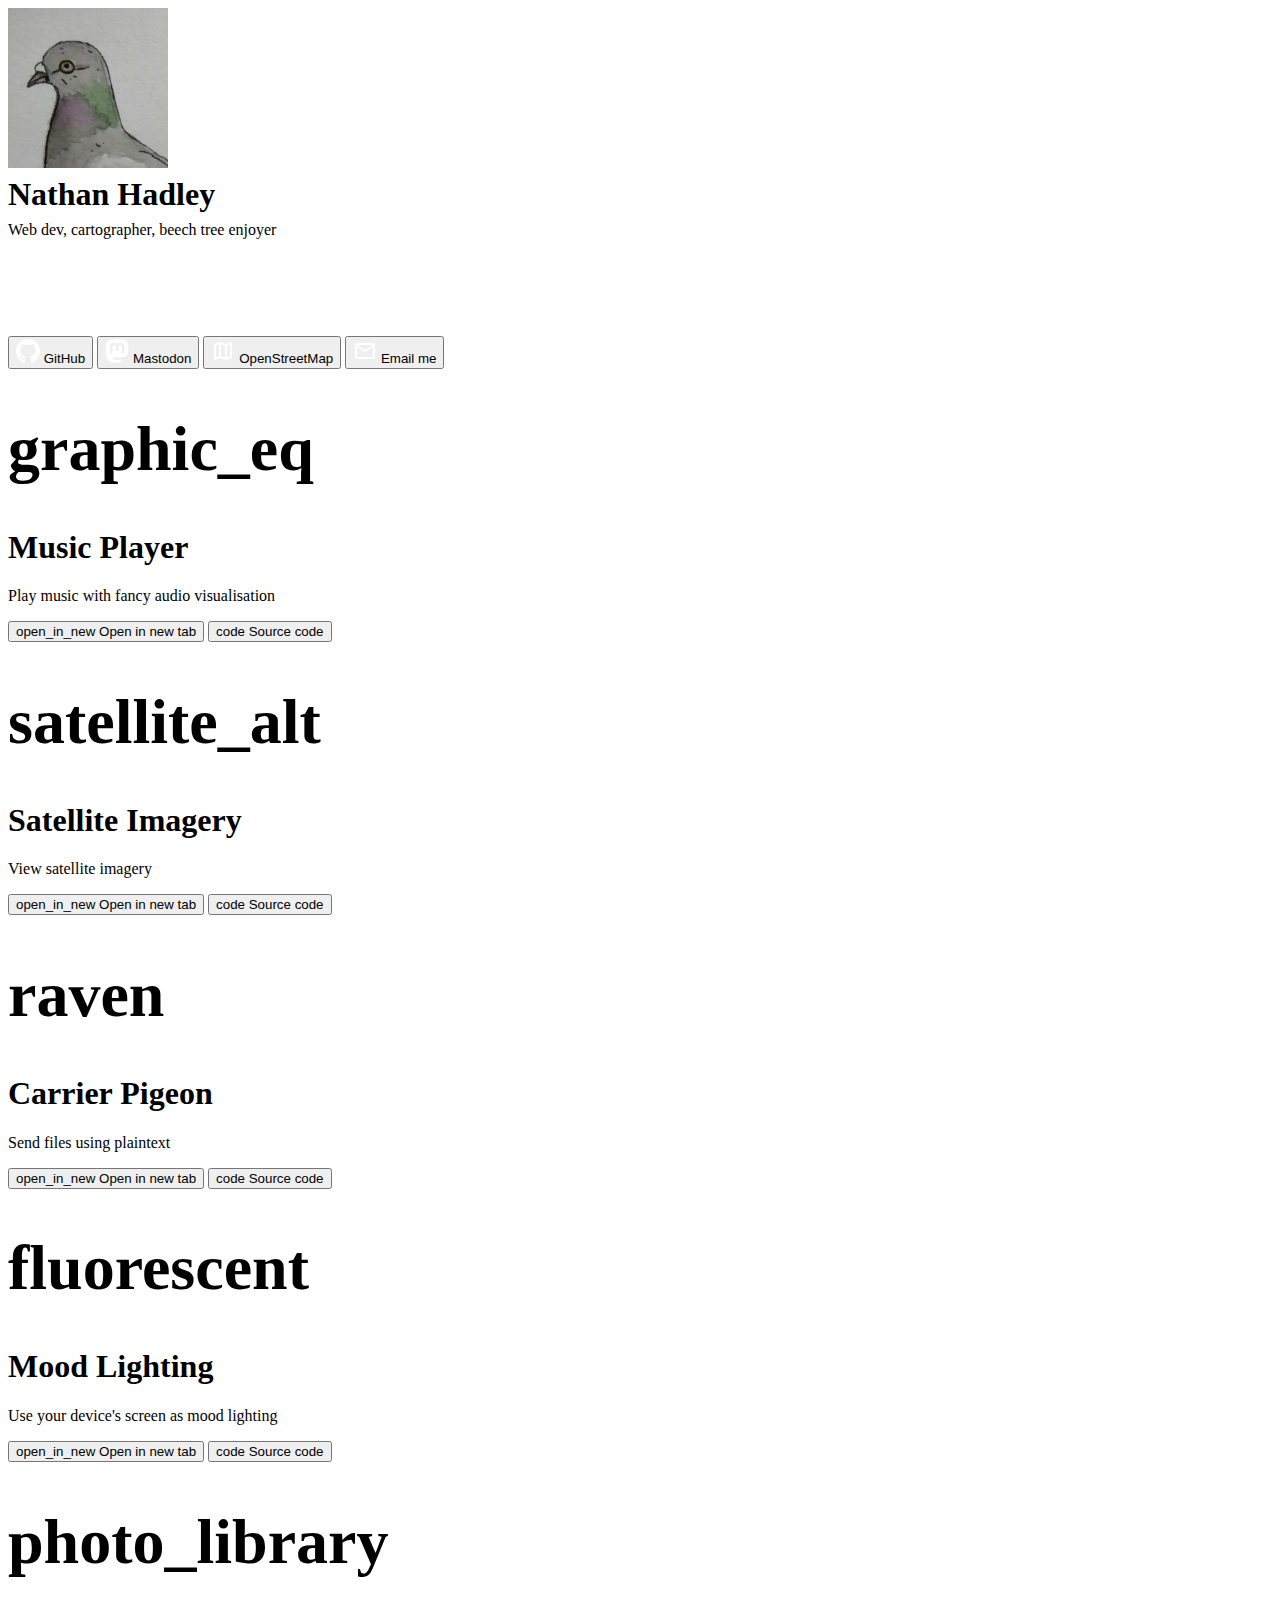
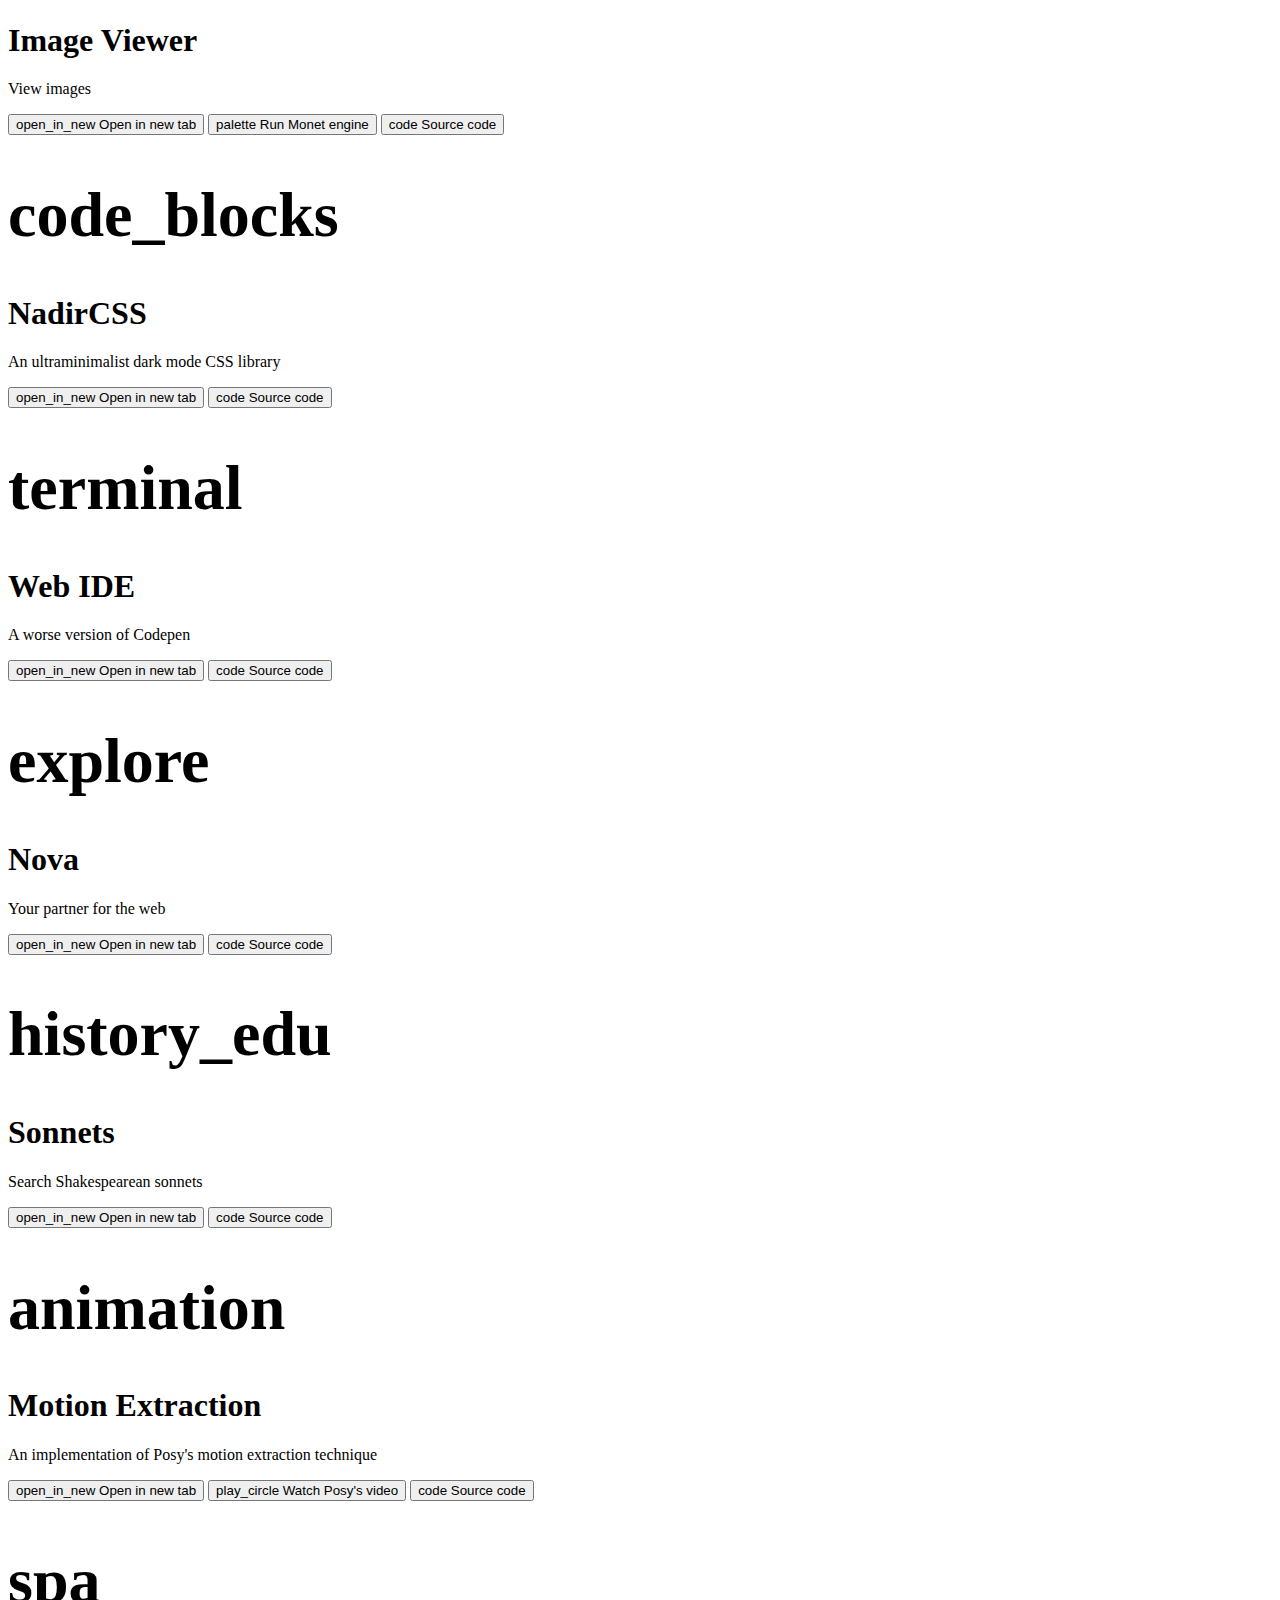
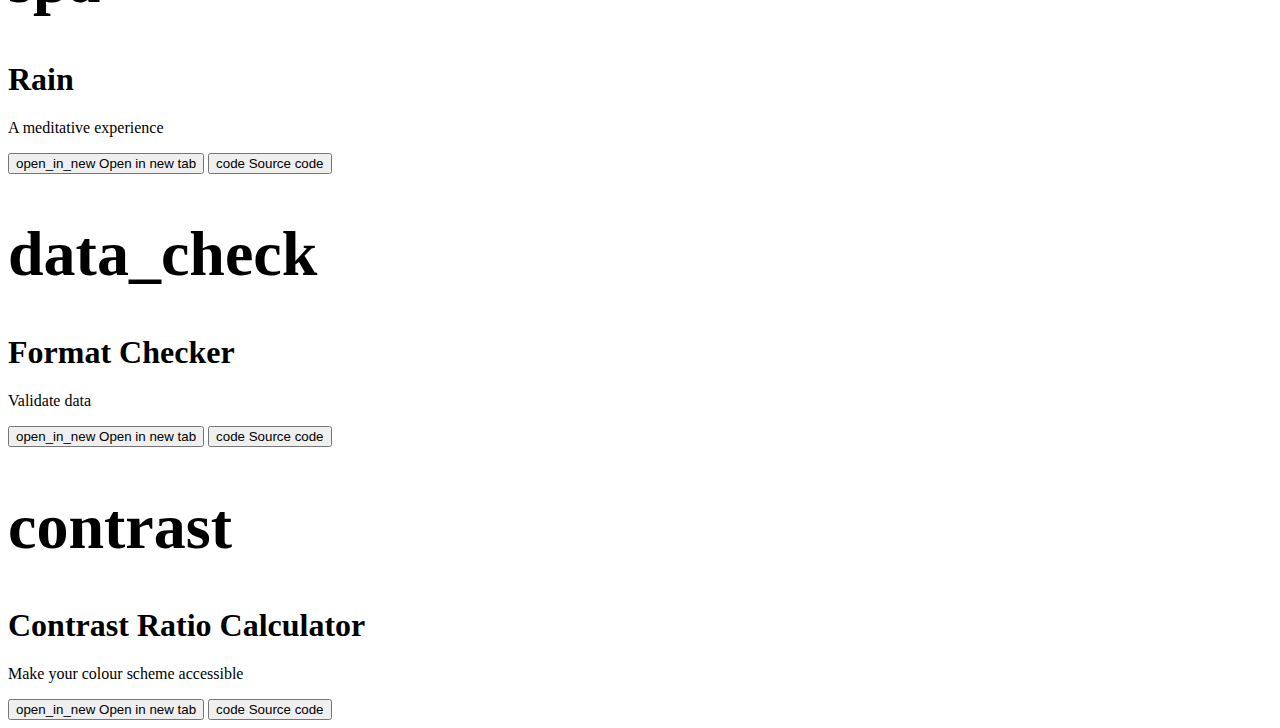
==== commit 8ad4c2ff: "Update index.html" ====
--- a/index.html
+++ b/index.html
@@ -10,25 +10,47 @@
   <link rel="me" href="https://tech.lgbt/@pigeon_">
 </head>
 <body class="text-center">
-  <div id="about" class="row-flat">
-    <div id="pfp" class="card-flat-right" style="background-image: url(pfp.jpg); background-size: cover; height: 10rem; width: 10rem;"></div>
-    
-    <div id="text" class="card-flat column" style="align-items: flex-start; gap: 0; height: 10rem;">
-      <h1 style="margin-top: 0.5rem; margin-bottom: 0.5rem;">Nathan Hadley</h1>
-      <p style="margin-top: 0.5rem; margin-bottom: 0.5rem;">Web dev, cartographer, beech tree enjoyer</p>
-    </div>
-
-    <div id="button-column" class="column-flat column" style="height: 240px;">
-      <button id="gh-button" onclick="window.open('https://www.github.com/linfindel', '_blank')" class="card-flat-top-right-alt" style="flex: 1;">
+  <div class="column">
+    <div id="about" class="row-flat">
+      <div id="pfp" class="card-flat-right" style="background-image: url(pfp.jpg); background-size: cover; height: 10rem; width: 10rem;"></div>
+      
+      <div id="text" class="card-flat-left column" style="align-items: flex-start; gap: 0; height: 10rem;">
+        <h1 style="margin-top: 0.5rem; margin-bottom: 0.5rem;">Nathan Hadley</h1>
+        <p style="margin-top: 0.5rem; margin-bottom: 0.5rem;">Web dev, cartographer, beech tree enjoyer</p>
+      </div>
+    </div>
+  
+    <div class="row">
+      <button onclick="window.open('https://www.github.com/linfindel', '_blank')">
         <svg fill="white" xmlns="http://www.w3.org/2000/svg" width="24" height="24" viewBox="0 0 24 24">
           <path d="M12 0c-6.626 0-12 5.373-12 12 0 5.302 3.438 9.8 8.207 11.387.599.111.793-.261.793-.577v-2.234c-3.338.726-4.033-1.416-4.033-1.416-.546-1.387-1.333-1.756-1.333-1.756-1.089-.745.083-.729.083-.729 1.205.084 1.839 1.237 1.839 1.237 1.07 1.834 2.807 1.304 3.492.997.107-.775.418-1.305.762-1.604-2.665-.305-5.467-1.334-5.467-5.931 0-1.311.469-2.381 1.236-3.221-.124-.303-.535-1.524.117-3.176 0 0 1.008-.322 3.301 1.23.957-.266 1.983-.399 3.003-.404 1.02.005 2.047.138 3.006.404 2.291-1.552 3.297-1.23 3.297-1.23.653 1.653.242 2.874.118 3.176.77.84 1.235 1.911 1.235 3.221 0 4.609-2.807 5.624-5.479 5.921.43.372.823 1.102.823 2.222v3.293c0 .319.192.694.801.576 4.765-1.589 8.199-6.086 8.199-11.386 0-6.627-5.373-12-12-12z"/>
         </svg>
-      </button>
-
-      <button onclick="window.open('https://tech.lgbt/@pigeon_', '_blank')" class="card-flat-bottom-right-alt" style="flex: 1;">
+  
+        GitHub
+      </button>
+  
+      <button onclick="window.open('https://tech.lgbt/@pigeon_', '_blank')">
         <svg fill="white" xmlns="http://www.w3.org/2000/svg" width="24" height="24" viewBox="0 0 74 79">
           <path d="M73.7014 17.4323C72.5616 9.05152 65.1774 2.4469 56.424 1.1671C54.9472 0.950843 49.3518 0.163818 36.3901 0.163818H36.2933C23.3281 0.163818 20.5465 0.950843 19.0697 1.1671C10.56 2.41145 2.78877 8.34604 0.903306 16.826C-0.00357854 21.0022 -0.100361 25.6322 0.068112 29.8793C0.308275 35.9699 0.354874 42.0498 0.91406 48.1156C1.30064 52.1448 1.97502 56.1419 2.93215 60.0769C4.72441 67.3445 11.9795 73.3925 19.0876 75.86C26.6979 78.4332 34.8821 78.8603 42.724 77.0937C43.5866 76.8952 44.4398 76.6647 45.2833 76.4024C47.1867 75.8033 49.4199 75.1332 51.0616 73.9562C51.0841 73.9397 51.1026 73.9184 51.1156 73.8938C51.1286 73.8693 51.1359 73.8421 51.1368 73.8144V67.9366C51.1364 67.9107 51.1302 67.8852 51.1186 67.862C51.1069 67.8388 51.0902 67.8184 51.0695 67.8025C51.0489 67.7865 51.0249 67.7753 50.9994 67.7696C50.9738 67.764 50.9473 67.7641 50.9218 67.7699C45.8976 68.9569 40.7491 69.5519 35.5836 69.5425C26.694 69.5425 24.3031 65.3699 23.6184 63.6327C23.0681 62.1314 22.7186 60.5654 22.5789 58.9744C22.5775 58.9477 22.5825 58.921 22.5934 58.8965C22.6043 58.8721 22.621 58.8505 22.6419 58.8336C22.6629 58.8167 22.6876 58.8049 22.714 58.7992C22.7404 58.7934 22.7678 58.794 22.794 58.8007C27.7345 59.9796 32.799 60.5746 37.8813 60.5733C39.1036 60.5733 40.3223 60.5733 41.5447 60.5414C46.6562 60.3996 52.0437 60.1408 57.0728 59.1694C57.1983 59.1446 57.3237 59.1233 57.4313 59.0914C65.3638 57.5847 72.9128 52.8555 73.6799 40.8799C73.7086 40.4084 73.7803 35.9415 73.7803 35.4523C73.7839 33.7896 74.3216 23.6576 73.7014 17.4323ZM61.4925 47.3144H53.1514V27.107C53.1514 22.8528 51.3591 20.6832 47.7136 20.6832C43.7061 20.6832 41.6988 23.2499 41.6988 28.3194V39.3803H33.4078V28.3194C33.4078 23.2499 31.3969 20.6832 27.3894 20.6832C23.7654 20.6832 21.9552 22.8528 21.9516 27.107V47.3144H13.6176V26.4937C13.6176 22.2395 14.7157 18.8598 16.9118 16.3545C19.1772 13.8552 22.1488 12.5719 25.8373 12.5719C30.1064 12.5719 33.3325 14.1955 35.4832 17.4394L37.5587 20.8853L39.6377 17.4394C41.7884 14.1955 45.0145 12.5719 49.2765 12.5719C52.9614 12.5719 55.9329 13.8552 58.2055 16.3545C60.4017 18.8574 61.4997 22.2371 61.4997 26.4937L61.4925 47.3144Z" fill="inherit"/>
-        </svg>          
+        </svg>
+  
+        Mastodon
+      </button>
+  
+      <button onclick="window.open('https://www.openstreetmap.org/user/CirillaOSM', '_blank')">
+        <svg xmlns="http://www.w3.org/2000/svg" height="24px" viewBox="0 -960 960 960" width="24px" fill="#FFFFFF">
+          <path d="m574-129-214-75-186 72q-10 4-19.5 2.5T137-136q-8-5-12.5-13.5T120-169v-561q0-13 7.5-23t20.5-15l186-63q6-2 12.5-3t13.5-1q7 0 13.5 1t12.5 3l214 75 186-72q10-4 19.5-2.5T823-824q8 5 12.5 13.5T840-791v561q0 13-7.5 23T812-192l-186 63q-6 2-12.5 3t-13.5 1q-7 0-13.5-1t-12.5-3Zm-14-89v-468l-160-56v468l160 56Zm80 0 120-40v-474l-120 46v468Zm-440-10 120-46v-468l-120 40v474Zm440-458v468-468Zm-320-56v468-468Z"/>
+        </svg>
+  
+        OpenStreetMap
+      </button>
+  
+      <button onclick="window.open('mailto:cirilla@tuta.io')">
+        <svg xmlns="http://www.w3.org/2000/svg" height="24px" viewBox="0 -960 960 960" width="24px" fill="#FFFFFF">
+          <path d="M160-160q-33 0-56.5-23.5T80-240v-480q0-33 23.5-56.5T160-800h640q33 0 56.5 23.5T880-720v480q0 33-23.5 56.5T800-160H160Zm640-480L501-453q-5 3-10.5 4.5T480-447q-5 0-10.5-1.5T459-453L160-640v400h640v-400ZM480-520l320-200H160l320 200ZM160-640v10-59 1-32 32-.5 58.5-10 400-400Z"/>
+        </svg>
+  
+        Email me
       </button>
     </div>
   </div>
@@ -55,6 +77,27 @@
   </div>
 
   <div class="card column">
+    <h1 translate="no" style="font-size: 4rem;" class="material-symbols-rounded">satellite_alt</h1>
+
+    <div>
+      <h1>Satellite Imagery</h1>
+      <p>View satellite imagery</p>
+    </div>
+
+    <div class="row">
+      <button onclick="window.open('https://linfindel.github.io/satellite-imagery', '_blank')">
+        <span translate="no" class="material-symbols-rounded">open_in_new</span>
+        Open in new tab
+      </button>
+
+      <button onclick="window.open('https://www.github.com/linfindel/satellite-imagery', '_blank')">
+        <span translate="no" class="material-symbols-rounded">code</span>
+        Source code
+      </button>
+    </div>
+  </div>
+
+  <div class="card column">
     <h1 translate="no" style="font-size: 4rem;" class="material-symbols-rounded">raven</h1>
 
     <div>
@@ -69,28 +112,6 @@
       </button>
 
       <button onclick="window.open('https://www.github.com/linfindel/carrier-pigeon', '_blank')">
-        <span translate="no" class="material-symbols-rounded">code</span>
-        Source code
-      </button>
-    </div>
-  </div>
-
-
-  <div class="card column">
-    <h1 translate="no" style="font-size: 4rem;" class="material-symbols-rounded">satellite_alt</h1>
-
-    <div>
-      <h1>Satellite Imagery</h1>
-      <p>View Esri satellite imagery</p>
-    </div>
-
-    <div class="row">
-      <button onclick="window.open('https://linfindel.github.io/satellite-imagery', '_blank')">
-        <span translate="no" class="material-symbols-rounded">open_in_new</span>
-        Open in new tab
-      </button>
-
-      <button onclick="window.open('https://www.github.com/linfindel/satellite-imagery', '_blank')">
         <span translate="no" class="material-symbols-rounded">code</span>
         Source code
       </button>
